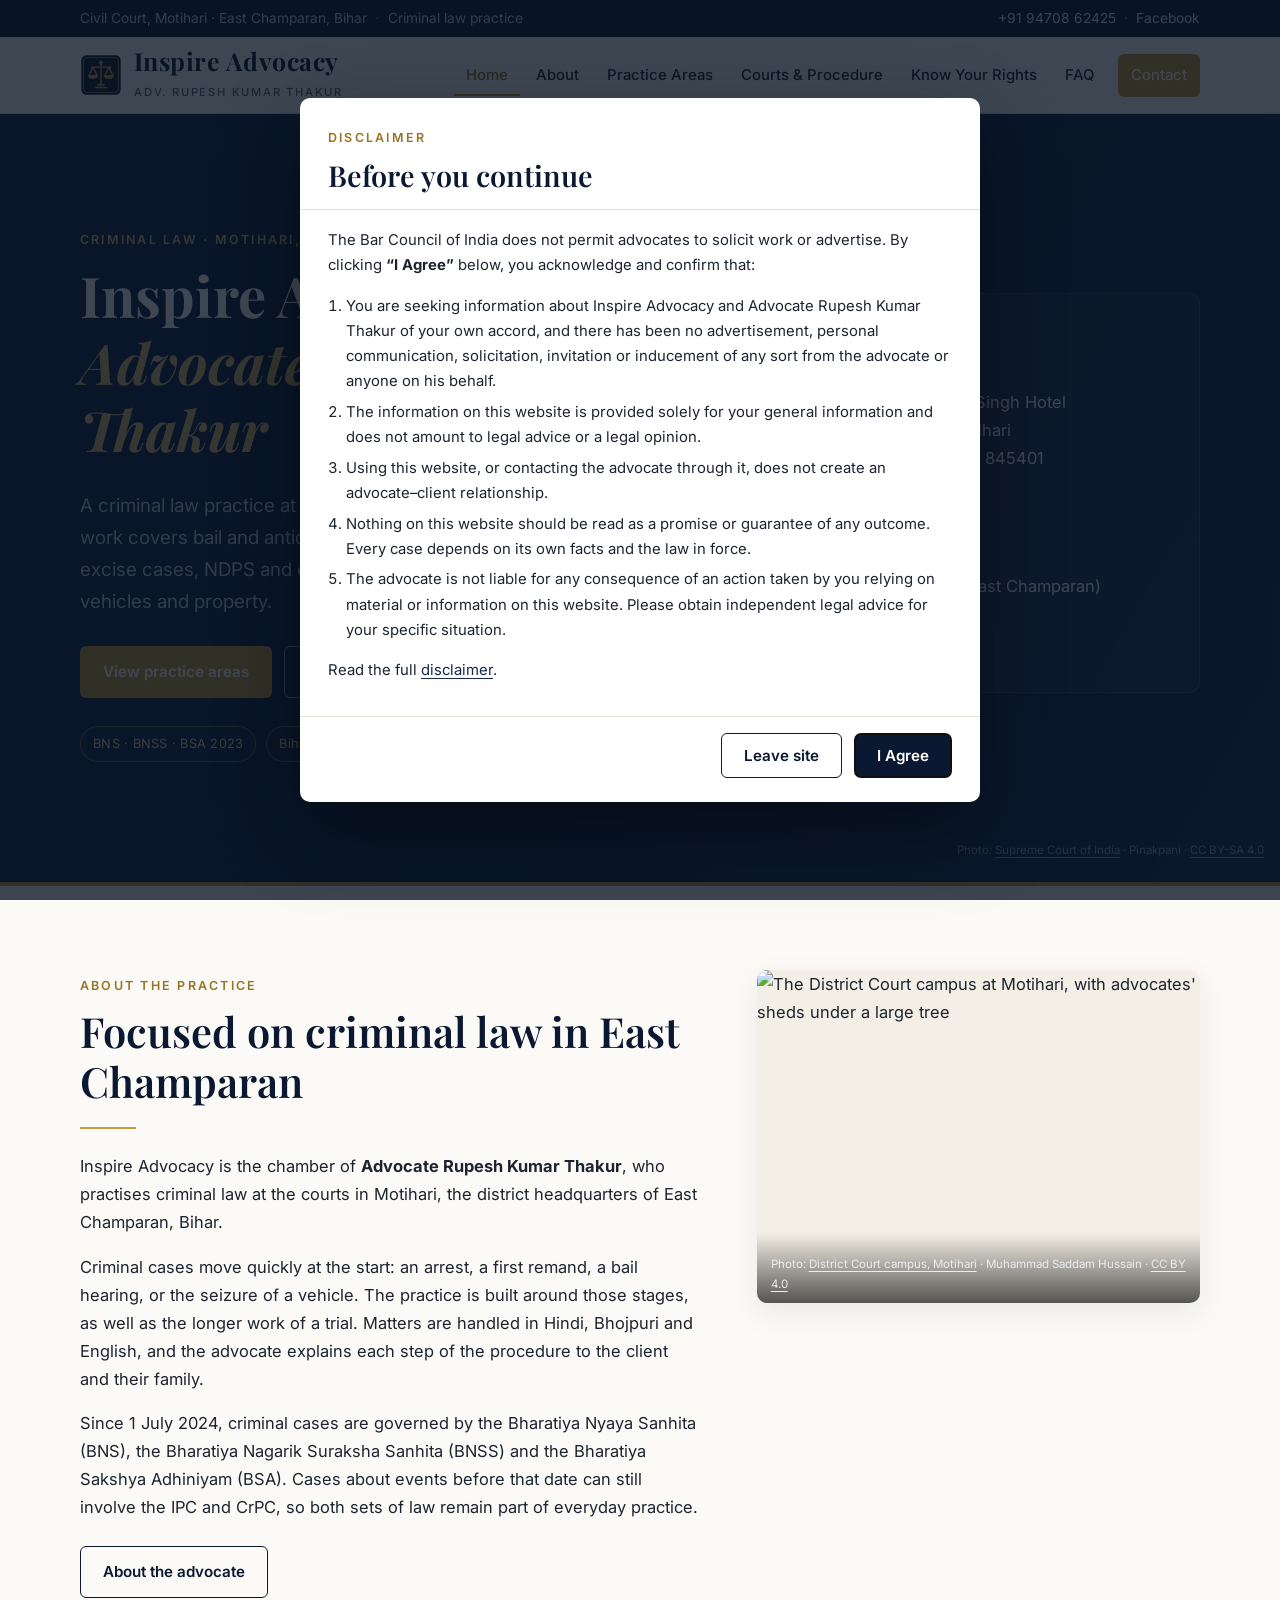
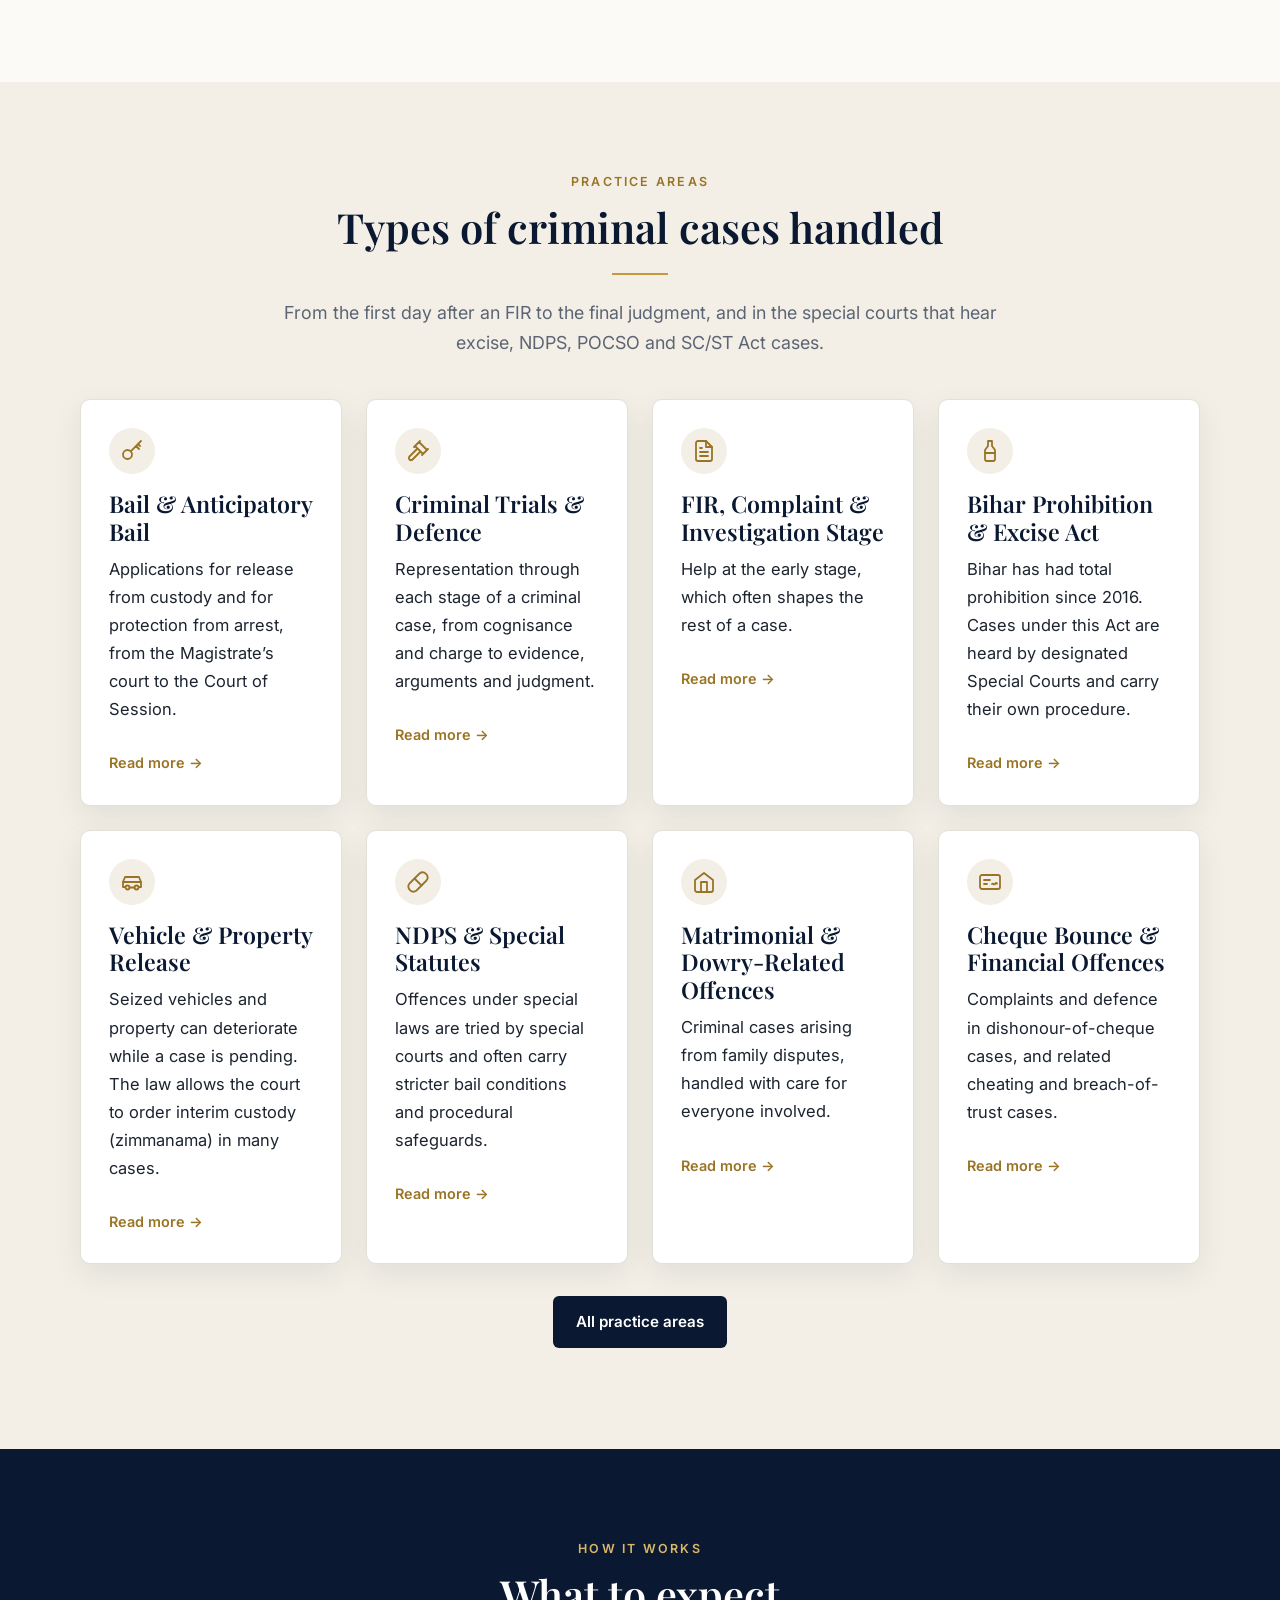
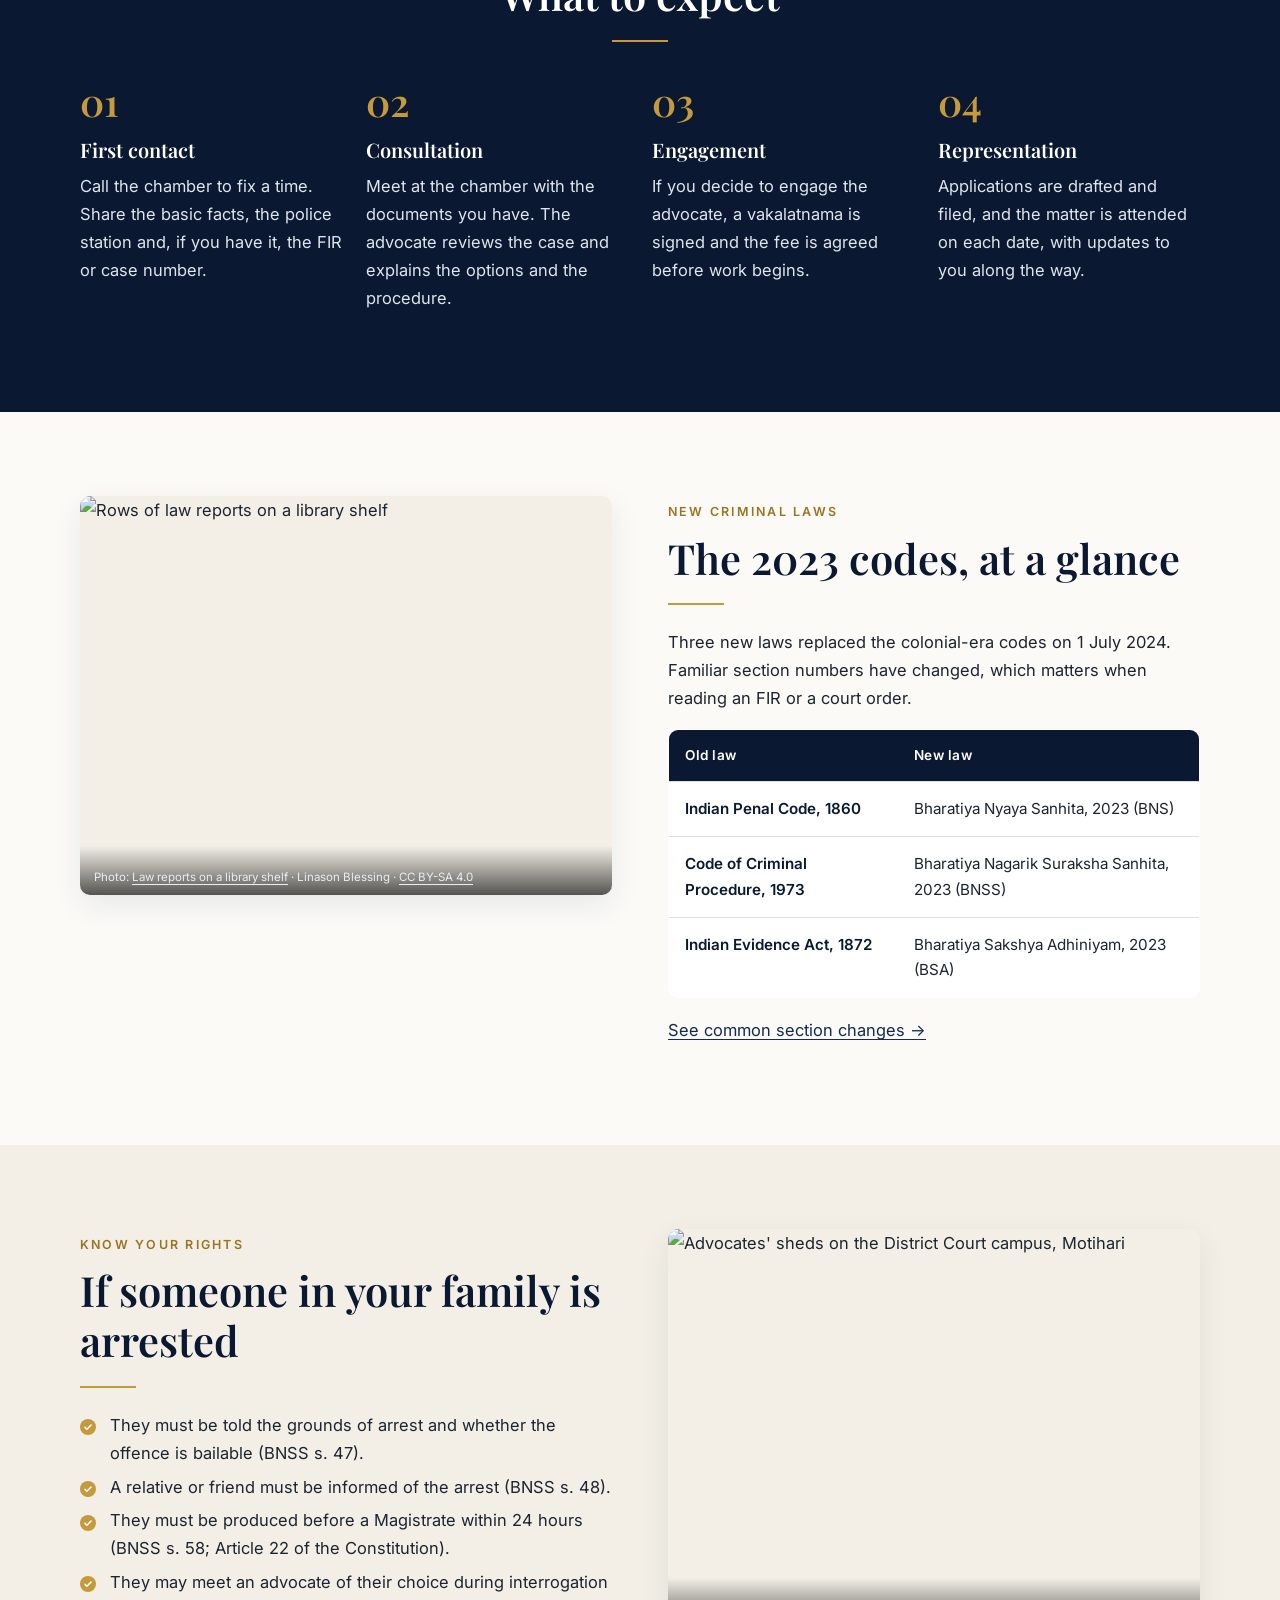
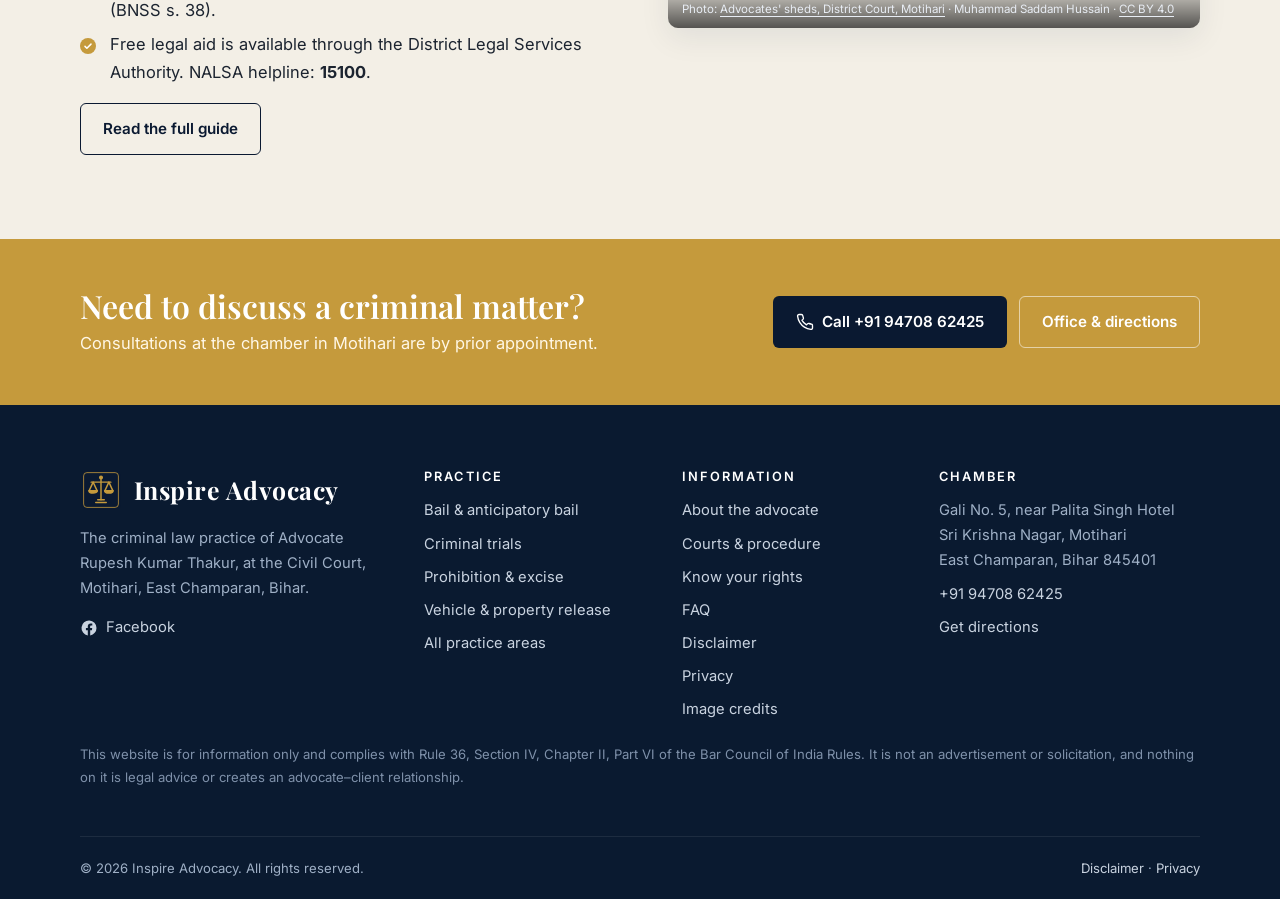
==== index.html @ 25b930b0 "Add Inspire Advocacy website Static site for the criminal law practice of Advocate Rupesh Kumar Thak" ====
<!doctype html>
<html lang="en-IN">
<head>
<meta charset="utf-8">
<meta name="viewport" content="width=device-width, initial-scale=1">
<title>Inspire Advocacy | Adv. Rupesh Kumar Thakur, Criminal Lawyer, Motihari</title>
<meta name="description" content="Inspire Advocacy is the criminal law practice of Advocate Rupesh Kumar Thakur at the Civil Court, Motihari, East Champaran, Bihar: bail, trials, excise, NDPS and vehicle release.">
<link rel="canonical" href="https://www.inspireadvocacy.com/">
<meta name="theme-color" content="#0a1931">
<meta property="og:type" content="website">
<meta property="og:site_name" content="Inspire Advocacy">
<meta property="og:title" content="Inspire Advocacy | Adv. Rupesh Kumar Thakur, Criminal Lawyer, Motihari">
<meta property="og:description" content="Inspire Advocacy is the criminal law practice of Advocate Rupesh Kumar Thakur at the Civil Court, Motihari, East Champaran, Bihar: bail, trials, excise, NDPS and vehicle release.">
<meta property="og:url" content="https://www.inspireadvocacy.com/">
<meta property="og:image" content="https://www.inspireadvocacy.com/assets/img/og-image.png">
<meta property="og:locale" content="en_IN">
<meta name="twitter:card" content="summary_large_image">
<link rel="icon" href="/favicon.svg" type="image/svg+xml">
<link rel="apple-touch-icon" href="/assets/img/apple-touch-icon.png">
<link rel="preconnect" href="https://fonts.googleapis.com"><link rel="preconnect" href="https://fonts.gstatic.com" crossorigin><link href="https://fonts.googleapis.com/css2?family=Inter:wght@400;500;600;700&amp;family=Noto+Sans+Devanagari:wght@500;600&amp;family=Playfair+Display:ital,wght@0,600;0,700;1,600&amp;display=swap" rel="stylesheet">
<link rel="stylesheet" href="/assets/css/style.css">
<script type="application/ld+json">{"@context": "https://schema.org", "@type": "LegalService", "name": "Inspire Advocacy", "alternateName": "Advocate Rupesh Kumar Thakur", "description": "Criminal law practice of Advocate Rupesh Kumar Thakur at the Civil Court, Motihari, East Champaran, Bihar.", "url": "https://www.inspireadvocacy.com/", "telephone": "+919470862425", "image": "https://www.inspireadvocacy.com/assets/img/og-image.png", "logo": "https://www.inspireadvocacy.com/assets/img/logo-mark.svg", "address": {"@type": "PostalAddress", "streetAddress": "Gali Number 5, near Palita Singh Hotel, Sri Krishna Nagar", "addressLocality": "Motihari", "addressRegion": "Bihar", "postalCode": "845401", "addressCountry": "IN"}, "areaServed": {"@type": "AdministrativeArea", "name": "East Champaran, Bihar"}, "founder": {"@type": "Person", "name": "Rupesh Kumar Thakur", "jobTitle": "Advocate"}, "sameAs": ["https://www.facebook.com/rupesh.thakur2"], "knowsAbout": ["Criminal law", "Bail", "Anticipatory bail", "Criminal trials", "Bihar Prohibition and Excise Act", "NDPS Act", "Vehicle release"]}</script>
</head>
<body style="--hero-img:url(&quot;https://commons.wikimedia.org/wiki/Special:FilePath/Supreme_Court_of_India_front_view_05.jpg?width=1920&quot;)">
<a class="skip" href="#main">Skip to content</a>
<div class="topbar"><div class="container">
  <div><span>Civil Court, Motihari · East Champaran, Bihar</span><span class="hide-sm">Criminal law practice</span></div>
  <div><span><a href="tel:+919470862425">+91 94708 62425</a></span><span class="hide-sm"><a href="https://www.facebook.com/rupesh.thakur2" rel="noopener" target="_blank">Facebook</a></span></div>
</div></div>
<header class="site-header"><div class="container">
  <a class="brand" href="/" aria-label="Inspire Advocacy home">
    <img class="brand-mark" src="/assets/img/logo-mark.svg" alt="" width="42" height="42">
    <span><span class="brand-name">Inspire Advocacy</span><span class="brand-sub">Adv. Rupesh Kumar Thakur</span></span>
  </a>
  <button class="nav-toggle" aria-controls="site-nav" aria-expanded="false" aria-label="Open menu"><span></span></button>
  <nav class="nav" id="site-nav" aria-label="Main"><a href="/" aria-current="page">Home</a><a href="/about.html">About</a><a href="/practice-areas.html">Practice Areas</a><a href="/courts.html">Courts &amp; Procedure</a><a href="/know-your-rights.html">Know Your Rights</a><a href="/faq.html">FAQ</a><a class="btn btn-gold" href="/contact">Contact</a></nav>
</div></header>
<main id="main">
<section class="hero"><div class="container hero-grid">
  <div>
    <span class="eyebrow" style="color:#d9b86c">Criminal Law · Motihari, Bihar</span>
    <h1>Inspire Advocacy<br><em>Advocate Rupesh Kumar Thakur</em></h1>
    <p class="lead">A criminal law practice at the Civil Court, Motihari, East Champaran. The work covers bail and anticipatory bail, criminal trials, prohibition and excise cases, NDPS and other special statutes, and the release of seized vehicles and property.</p>
    <div class="btn-row" style="margin-top:28px">
      <a class="btn btn-gold" href="/practice-areas">View practice areas</a>
      <a class="btn btn-light" href="/contact">Chamber &amp; contact</a>
    </div>
    <div class="badge-row"><span class="badge">BNS · BNSS · BSA 2023</span><span class="badge">Bihar Prohibition &amp; Excise Act</span><span class="badge">Hindi · Bhojpuri · English</span></div>
  </div>
  <aside class="hero-card" aria-label="Chamber details">
    <h3>Chamber</h3>
    <dl>
      <div><dt>Address</dt><dd>Gali No. 5, near Palita Singh Hotel<br>Sri Krishna Nagar, Motihari<br>East Champaran, Bihar 845401</dd></div>
      <div><dt>Phone</dt><dd><a href="tel:+919470862425">+91 94708 62425</a></dd></div>
      <div><dt>Court</dt><dd>Civil Court, Motihari (East Champaran)</dd></div>
      <div><dt>Consultations</dt><dd>By prior appointment</dd></div>
    </dl>
  </aside>
</div>
<p class="photo-credit">Photo: <a href="https://commons.wikimedia.org/wiki/File:Supreme_Court_of_India_front_view_05.jpg" rel="noopener" target="_blank">Supreme Court of India</a> · Pinakpani · <a href="https://creativecommons.org/licenses/by-sa/4.0/" rel="noopener license" target="_blank">CC BY-SA 4.0</a></p>
</section>

<section class="section"><div class="container split wide-left">
  <div>
    <span class="eyebrow">About the practice</span>
    <h2>Focused on criminal law in East Champaran</h2>
    <hr class="rule">
    <p>Inspire Advocacy is the chamber of <b>Advocate Rupesh Kumar Thakur</b>, who practises criminal law at the courts in Motihari, the district headquarters of East Champaran, Bihar.</p>
    <p>Criminal cases move quickly at the start: an arrest, a first remand, a bail hearing, or the seizure of a vehicle. The practice is built around those stages, as well as the longer work of a trial. Matters are handled in Hindi, Bhojpuri and English, and the advocate explains each step of the procedure to the client and their family.</p>
    <p>Since 1 July 2024, criminal cases are governed by the Bharatiya Nyaya Sanhita (BNS), the Bharatiya Nagarik Suraksha Sanhita (BNSS) and the Bharatiya Sakshya Adhiniyam (BSA). Cases about events before that date can still involve the IPC and CrPC, so both sets of law remain part of everyday practice.</p>
    <a class="btn btn-outline" href="/about" style="margin-top:8px">About the advocate</a>
  </div>
  <figure class="photo"><img src="https://commons.wikimedia.org/wiki/Special:FilePath/District_Court_Motihari,_East_Champaran,_Bihar_(1).jpg?width=1280" alt="The District Court campus at Motihari, with advocates' sheds under a large tree" loading="lazy" decoding="async" referrerpolicy="no-referrer"><figcaption>Photo: <a href="https://commons.wikimedia.org/wiki/File:District_Court_Motihari,_East_Champaran,_Bihar_(1).jpg" rel="noopener" target="_blank">District Court campus, Motihari</a> · Muhammad Saddam Hussain · <a href="https://creativecommons.org/licenses/by/4.0/" rel="noopener license" target="_blank">CC BY 4.0</a></figcaption></figure>
</div></section>

<section class="section alt"><div class="container">
  <div class="center"><span class="eyebrow">Practice areas</span><h2>Types of criminal cases handled</h2><hr class="rule"><p class="lead">From the first day after an FIR to the final judgment, and in the special courts that hear excise, NDPS, POCSO and SC/ST Act cases.</p></div>
  <div class="grid grid-4" style="margin-top:40px"><a class="card" href="/practice-areas#bail"><div class="icon"><svg viewBox="0 0 24 24" fill="none" stroke="currentColor" stroke-width="1.8" stroke-linecap="round" stroke-linejoin="round"><circle cx="7.5" cy="15.5" r="4.5"/><path d="M10.7 12.3L21 2M16 7l3 3M18 5l2 2"/></svg></div><h3>Bail &amp; Anticipatory Bail</h3><p>Applications for release from custody and for protection from arrest, from the Magistrate&rsquo;s court to the Court of Session.</p><span class="more">Read more &rarr;</span></a><a class="card" href="/practice-areas#trial"><div class="icon"><svg viewBox="0 0 24 24" fill="none" stroke="currentColor" stroke-width="1.8" stroke-linecap="round" stroke-linejoin="round"><path d="M14 13l-7.5 7.5a2.1 2.1 0 0 1-3-3L11 10"/><path d="M16 16l6-6M8 8l6-6M9 7l8 8M21 11l-8-8"/></svg></div><h3>Criminal Trials &amp; Defence</h3><p>Representation through each stage of a criminal case, from cognisance and charge to evidence, arguments and judgment.</p><span class="more">Read more &rarr;</span></a><a class="card" href="/practice-areas#fir"><div class="icon"><svg viewBox="0 0 24 24" fill="none" stroke="currentColor" stroke-width="1.8" stroke-linecap="round" stroke-linejoin="round"><path d="M14 2H6a2 2 0 0 0-2 2v16a2 2 0 0 0 2 2h12a2 2 0 0 0 2-2V8z"/><path d="M14 2v6h6M8 13h8M8 17h8M8 9h2"/></svg></div><h3>FIR, Complaint &amp; Investigation Stage</h3><p>Help at the early stage, which often shapes the rest of a case.</p><span class="more">Read more &rarr;</span></a><a class="card" href="/practice-areas#excise"><div class="icon"><svg viewBox="0 0 24 24" fill="none" stroke="currentColor" stroke-width="1.8" stroke-linecap="round" stroke-linejoin="round"><path d="M10 2h4M10 2v5l-3 4v9a2 2 0 0 0 2 2h6a2 2 0 0 0 2-2v-9l-3-4V2"/><path d="M7 14h10"/></svg></div><h3>Bihar Prohibition &amp; Excise Act</h3><p>Bihar has had total prohibition since 2016. Cases under this Act are heard by designated Special Courts and carry their own procedure.</p><span class="more">Read more &rarr;</span></a><a class="card" href="/practice-areas#release"><div class="icon"><svg viewBox="0 0 24 24" fill="none" stroke="currentColor" stroke-width="1.8" stroke-linecap="round" stroke-linejoin="round"><path d="M5 17H3v-5l2-5h14l2 5v5h-2"/><circle cx="7.5" cy="17.5" r="2"/><circle cx="16.5" cy="17.5" r="2"/><path d="M9.5 17.5h5M3 12h18"/></svg></div><h3>Vehicle &amp; Property Release</h3><p>Seized vehicles and property can deteriorate while a case is pending. The law allows the court to order interim custody (zimmanama) in many cases.</p><span class="more">Read more &rarr;</span></a><a class="card" href="/practice-areas#ndps"><div class="icon"><svg viewBox="0 0 24 24" fill="none" stroke="currentColor" stroke-width="1.8" stroke-linecap="round" stroke-linejoin="round"><path d="M10.5 20.5a5 5 0 0 1-7-7l10-10a5 5 0 0 1 7 7z"/><path d="M8.5 8.5l7 7"/></svg></div><h3>NDPS &amp; Special Statutes</h3><p>Offences under special laws are tried by special courts and often carry stricter bail conditions and procedural safeguards.</p><span class="more">Read more &rarr;</span></a><a class="card" href="/practice-areas#family"><div class="icon"><svg viewBox="0 0 24 24" fill="none" stroke="currentColor" stroke-width="1.8" stroke-linecap="round" stroke-linejoin="round"><path d="M3 10l9-7 9 7v10a2 2 0 0 1-2 2H5a2 2 0 0 1-2-2z"/><path d="M9 22V12h6v10"/></svg></div><h3>Matrimonial &amp; Dowry-Related Offences</h3><p>Criminal cases arising from family disputes, handled with care for everyone involved.</p><span class="more">Read more &rarr;</span></a><a class="card" href="/practice-areas#cheque"><div class="icon"><svg viewBox="0 0 24 24" fill="none" stroke="currentColor" stroke-width="1.8" stroke-linecap="round" stroke-linejoin="round"><rect x="2" y="5" width="20" height="14" rx="2"/><path d="M6 10h6M6 14h3M14 14c1-1.5 2 1.5 3 0s1.5-1 2-.5"/></svg></div><h3>Cheque Bounce &amp; Financial Offences</h3><p>Complaints and defence in dishonour-of-cheque cases, and related cheating and breach-of-trust cases.</p><span class="more">Read more &rarr;</span></a></div>
  <p class="center" style="margin-top:32px"><a class="btn btn-navy" href="/practice-areas">All practice areas</a></p>
</div></section>

<section class="section dark"><div class="container">
  <div class="center"><span class="eyebrow">How it works</span><h2>What to expect</h2><hr class="rule"></div>
  <div class="steps" style="margin-top:40px">
    <div class="step"><h3>First contact</h3><p>Call the chamber to fix a time. Share the basic facts, the police station and, if you have it, the FIR or case number.</p></div>
    <div class="step"><h3>Consultation</h3><p>Meet at the chamber with the documents you have. The advocate reviews the case and explains the options and the procedure.</p></div>
    <div class="step"><h3>Engagement</h3><p>If you decide to engage the advocate, a vakalatnama is signed and the fee is agreed before work begins.</p></div>
    <div class="step"><h3>Representation</h3><p>Applications are drafted and filed, and the matter is attended on each date, with updates to you along the way.</p></div>
  </div>
</div></section>

<section class="section"><div class="container split">
  <figure class="photo"><img src="https://commons.wikimedia.org/wiki/Special:FilePath/Books_on_shelf_at_the_Ghalib_Chamber_Law_Library.jpg?width=1280" alt="Rows of law reports on a library shelf" loading="lazy" decoding="async" referrerpolicy="no-referrer"><figcaption>Photo: <a href="https://commons.wikimedia.org/wiki/File:Books_on_shelf_at_the_Ghalib_Chamber_Law_Library.jpg" rel="noopener" target="_blank">Law reports on a library shelf</a> · Linason Blessing · <a href="https://creativecommons.org/licenses/by-sa/4.0/" rel="noopener license" target="_blank">CC BY-SA 4.0</a></figcaption></figure>
  <div>
    <span class="eyebrow">New criminal laws</span>
    <h2>The 2023 codes, at a glance</h2>
    <hr class="rule">
    <p>Three new laws replaced the colonial-era codes on 1 July 2024. Familiar section numbers have changed, which matters when reading an FIR or a court order.</p>
    <div class="table-wrap"><table class="code-table">
      <thead><tr><th>Old law</th><th>New law</th></tr></thead>
      <tbody>
        <tr><td>Indian Penal Code, 1860</td><td>Bharatiya Nyaya Sanhita, 2023 (BNS)</td></tr>
        <tr><td>Code of Criminal Procedure, 1973</td><td>Bharatiya Nagarik Suraksha Sanhita, 2023 (BNSS)</td></tr>
        <tr><td>Indian Evidence Act, 1872</td><td>Bharatiya Sakshya Adhiniyam, 2023 (BSA)</td></tr>
      </tbody>
    </table></div>
    <p style="margin-top:18px"><a href="/courts#codes">See common section changes &rarr;</a></p>
  </div>
</div></section>

<section class="section alt"><div class="container split">
  <div>
    <span class="eyebrow">Know your rights</span>
    <h2>If someone in your family is arrested</h2>
    <hr class="rule">
    <ul class="checklist">
      <li>They must be told the grounds of arrest and whether the offence is bailable (BNSS s. 47).</li>
      <li>A relative or friend must be informed of the arrest (BNSS s. 48).</li>
      <li>They must be produced before a Magistrate within 24 hours (BNSS s. 58; Article 22 of the Constitution).</li>
      <li>They may meet an advocate of their choice during interrogation (BNSS s. 38).</li>
      <li>Free legal aid is available through the District Legal Services Authority. NALSA helpline: <b>15100</b>.</li>
    </ul>
    <a class="btn btn-outline" href="/know-your-rights">Read the full guide</a>
  </div>
  <figure class="photo"><img src="https://commons.wikimedia.org/wiki/Special:FilePath/District_Court_Motihari,_East_Champaran,_Bihar_(4).jpg?width=1280" alt="Advocates' sheds on the District Court campus, Motihari" loading="lazy" decoding="async" referrerpolicy="no-referrer"><figcaption>Photo: <a href="https://commons.wikimedia.org/wiki/File:District_Court_Motihari,_East_Champaran,_Bihar_(4).jpg" rel="noopener" target="_blank">Advocates' sheds, District Court, Motihari</a> · Muhammad Saddam Hussain · <a href="https://creativecommons.org/licenses/by/4.0/" rel="noopener license" target="_blank">CC BY 4.0</a></figcaption></figure>
</div></section>

<section class="cta-band"><div class="container">
  <div><h2>Need to discuss a criminal matter?</h2><p>Consultations at the chamber in Motihari are by prior appointment.</p></div>
  <div class="btn-row"><a class="btn btn-navy" href="tel:+919470862425"><svg viewBox="0 0 24 24" fill="none" stroke="currentColor" stroke-width="1.8" stroke-linecap="round" stroke-linejoin="round"><path d="M22 16.9v3a2 2 0 0 1-2.2 2 19.8 19.8 0 0 1-8.6-3.1 19.5 19.5 0 0 1-6-6A19.8 19.8 0 0 1 2.1 4.2 2 2 0 0 1 4.1 2h3a2 2 0 0 1 2 1.7c.1.9.4 1.8.7 2.7a2 2 0 0 1-.5 2.1L8 9.8a16 16 0 0 0 6 6l1.3-1.3a2 2 0 0 1 2.1-.5c.9.3 1.8.6 2.7.7a2 2 0 0 1 1.9 2.2z"/></svg> Call +91 94708 62425</a><a class="btn btn-light" href="/contact">Office &amp; directions</a></div>
</div></section>
</main>
<footer class="site-footer"><div class="container">
  <div class="footer-grid">
    <div class="footer-brand">
      <a class="brand" href="/"><img class="brand-mark" src="/assets/img/logo-mark.svg" alt="" width="42" height="42"><span class="brand-name">Inspire Advocacy</span></a>
      <p style="margin-top:1em">The criminal law practice of Advocate Rupesh Kumar Thakur, at the Civil Court, Motihari, East Champaran, Bihar.</p>
      <p class="social"><a href="https://www.facebook.com/rupesh.thakur2" rel="noopener" target="_blank"><svg viewBox="0 0 24 24" fill="currentColor"><path d="M22 12a10 10 0 1 0-11.6 9.9v-7H7.9V12h2.5V9.8c0-2.5 1.5-3.9 3.8-3.9 1.1 0 2.2.2 2.2.2v2.5h-1.3c-1.2 0-1.6.8-1.6 1.6V12h2.8l-.4 2.9h-2.3v7A10 10 0 0 0 22 12z"/></svg> Facebook</a></p>
    </div>
    <div><h4>Practice</h4><ul>
      <li><a href="/practice-areas#bail">Bail &amp; anticipatory bail</a></li>
      <li><a href="/practice-areas#trial">Criminal trials</a></li>
      <li><a href="/practice-areas#excise">Prohibition &amp; excise</a></li>
      <li><a href="/practice-areas#release">Vehicle &amp; property release</a></li>
      <li><a href="/practice-areas">All practice areas</a></li>
    </ul></div>
    <div><h4>Information</h4><ul>
      <li><a href="/about">About the advocate</a></li>
      <li><a href="/courts">Courts &amp; procedure</a></li>
      <li><a href="/know-your-rights">Know your rights</a></li>
      <li><a href="/faq">FAQ</a></li>
      <li><a href="/disclaimer">Disclaimer</a></li>
      <li><a href="/privacy">Privacy</a></li>
      <li><a href="/credits">Image credits</a></li>
    </ul></div>
    <div><h4>Chamber</h4><ul>
      <li>Gali No. 5, near Palita Singh Hotel<br>Sri Krishna Nagar, Motihari<br>East Champaran, Bihar 845401</li>
      <li><a href="tel:+919470862425">+91 94708 62425</a></li>
      <li><a href="https://www.google.com/maps/search/?api=1&query=Advocate+Rupesh+Kumar+Thakur+Sri+Krishna+Nagar+Motihari" rel="noopener" target="_blank">Get directions</a></li>
    </ul></div>
  </div>
  <p class="footer-disclaimer">This website is for information only and complies with Rule 36, Section IV, Chapter II, Part VI of the Bar Council of India Rules. It is not an advertisement or solicitation, and nothing on it is legal advice or creates an advocate&ndash;client relationship.</p>
  <div class="footer-bottom"><p>&copy; <span id="year">2026</span> Inspire Advocacy. All rights reserved.</p><p><a href="/disclaimer">Disclaimer</a> · <a href="/privacy">Privacy</a></p></div>
</div></footer>
<div class="fab"><a href="tel:+919470862425" aria-label="Call +91 94708 62425"><svg viewBox="0 0 24 24" fill="none" stroke="currentColor" stroke-width="1.8" stroke-linecap="round" stroke-linejoin="round"><path d="M22 16.9v3a2 2 0 0 1-2.2 2 19.8 19.8 0 0 1-8.6-3.1 19.5 19.5 0 0 1-6-6A19.8 19.8 0 0 1 2.1 4.2 2 2 0 0 1 4.1 2h3a2 2 0 0 1 2 1.7c.1.9.4 1.8.7 2.7a2 2 0 0 1-.5 2.1L8 9.8a16 16 0 0 0 6 6l1.3-1.3a2 2 0 0 1 2.1-.5c.9.3 1.8.6 2.7.7a2 2 0 0 1 1.9 2.2z"/></svg></a></div>
<div class="gate" id="gate" role="dialog" aria-modal="true" aria-labelledby="gate-title">
  <div class="gate-box">
    <div class="gate-head"><span class="eyebrow">Disclaimer</span><h2 id="gate-title">Before you continue</h2></div>
    <div class="gate-body">
      <p>The Bar Council of India does not permit advocates to solicit work or advertise. By clicking <b>&ldquo;I Agree&rdquo;</b> below, you acknowledge and confirm that:</p>
      <ol>
        <li>You are seeking information about Inspire Advocacy and Advocate Rupesh Kumar Thakur of your own accord, and there has been no advertisement, personal communication, solicitation, invitation or inducement of any sort from the advocate or anyone on his behalf.</li>
        <li>The information on this website is provided solely for your general information and does not amount to legal advice or a legal opinion.</li>
        <li>Using this website, or contacting the advocate through it, does not create an advocate&ndash;client relationship.</li>
        <li>Nothing on this website should be read as a promise or guarantee of any outcome. Every case depends on its own facts and the law in force.</li>
        <li>The advocate is not liable for any consequence of an action taken by you relying on material or information on this website. Please obtain independent legal advice for your specific situation.</li>
      </ol>
      <p>Read the full <a href="/disclaimer">disclaimer</a>.</p>
    </div>
    <div class="gate-foot">
      <button class="btn btn-outline" id="gate-leave" type="button">Leave site</button>
      <button class="btn btn-navy" id="gate-agree" type="button">I Agree</button>
    </div>
  </div>
</div>
<script src="/assets/js/main.js" defer></script>
</body>
</html>
---- assets/css/style.css ----
/* Inspire Advocacy — site styles */
:root {
  --navy: #0a1931;
  --navy-2: #142a4f;
  --ink: #1c2430;
  --muted: #5b6573;
  --line: #e3e0d8;
  --paper: #fbfaf7;
  --cream: #f3efe6;
  --gold: #c59a3c;
  --gold-2: #9a7425;
  --white: #ffffff;
  --radius: 10px;
  --shadow: 0 10px 30px rgba(15, 35, 64, .08);
  --serif: "Playfair Display", Georgia, "Times New Roman", serif;
  --maroon: #7a1f2b;
  --sans: "Inter", system-ui, -apple-system, "Segoe UI", Roboto, sans-serif;
  --max: 1160px;
}

*, *::before, *::after { box-sizing: border-box; }
html { scroll-behavior: smooth; -webkit-text-size-adjust: 100%; }
body {
  margin: 0;
  font-family: var(--sans);
  font-size: 16.5px;
  line-height: 1.7;
  color: var(--ink);
  background: var(--paper);
}
img { max-width: 100%; display: block; }
a { color: var(--navy-2); text-underline-offset: 3px; }
a:hover { color: var(--gold-2); }
h1, h2, h3, h4 { font-family: var(--serif); color: var(--navy); line-height: 1.2; margin: 0 0 .5em; font-weight: 600; }
h1 { font-size: clamp(2.1rem, 4.8vw, 3.5rem); font-weight: 700; }
h2 { font-size: clamp(1.8rem, 3.4vw, 2.6rem); }
h3 { font-size: 1.45rem; }
p { margin: 0 0 1em; }
ul { padding-left: 1.2em; }
li { margin-bottom: .35em; }

.container { width: 100%; max-width: var(--max); margin: 0 auto; padding: 0 20px; }
.section { padding: 84px 0; }
.section.alt { background: var(--cream); }
.section.dark { background: var(--navy); color: #dfe5ee; }
.section.dark h2, .section.dark h3 { color: var(--white); }
.eyebrow {
  display: inline-block; font-size: .78rem; letter-spacing: .18em; text-transform: uppercase;
  color: var(--gold-2); font-weight: 600; margin-bottom: .8em;
}
.section.dark .eyebrow { color: #d9b86c; }
.lead { font-size: 1.12rem; color: var(--muted); max-width: 760px; }
.section.dark .lead { color: #c3cddb; }
.center { text-align: center; }
.center .lead { margin-left: auto; margin-right: auto; }
.rule { width: 56px; height: 2px; background: var(--gold); border: 0; margin: 0 0 1.4em; }
.center .rule { margin-left: auto; margin-right: auto; }

/* Placeholder marker: anything the owner still has to fill in */
.ph {
  background: #fff4cc; color: #6b4e00; border: 1px dashed #d2a400;
  padding: 0 .35em; border-radius: 4px; font-style: normal; white-space: normal;
}

/* Skip link */
.skip { position: absolute; left: -999px; top: 8px; background: var(--white); padding: 8px 14px; z-index: 200; }
.skip:focus { left: 8px; }

/* Top bar */
.topbar { background: var(--navy); color: #c9d3e0; font-size: .86rem; }
.topbar .container { display: flex; justify-content: space-between; gap: 16px; padding-top: 7px; padding-bottom: 7px; flex-wrap: wrap; }
.topbar a { color: #e8edf4; text-decoration: none; }
.topbar a:hover { color: #d9b86c; }
.topbar span + span::before { content: "·"; margin: 0 .6em; color: #6f819c; }

/* Header */
.site-header { background: var(--white); border-bottom: 1px solid var(--line); position: sticky; top: 0; z-index: 50; }
.site-header .container { display: flex; align-items: center; justify-content: space-between; height: 76px; }
.brand { display: flex; align-items: center; gap: 12px; text-decoration: none; color: var(--navy); }
.brand-mark { width: 42px; height: 42px; flex: none; }
.brand-name { font-family: var(--serif); font-size: 1.55rem; font-weight: 700; letter-spacing: .02em; line-height: 1; }
.brand-sub { display: block; font-family: var(--sans); font-size: .7rem; letter-spacing: .16em; text-transform: uppercase; color: var(--muted); margin-top: 4px; font-weight: 500; }
.nav { display: flex; gap: 4px; align-items: center; }
.nav a { text-decoration: none; color: var(--ink); font-size: .93rem; font-weight: 500; padding: 8px 12px; border-radius: 6px; }
.nav a:hover, .nav a[aria-current="page"] { color: var(--gold-2); }
.nav a[aria-current="page"] { box-shadow: inset 0 -2px 0 var(--gold); border-radius: 0; }
.nav .btn { margin-left: 8px; }
.nav-toggle { display: none; background: none; border: 1px solid var(--line); border-radius: 8px; width: 44px; height: 44px; cursor: pointer; }
.nav-toggle span, .nav-toggle span::before, .nav-toggle span::after { display: block; width: 20px; height: 2px; background: var(--navy); margin: 0 auto; position: relative; content: ""; }
.nav-toggle span::before { position: absolute; top: -6px; }
.nav-toggle span::after { position: absolute; top: 6px; }

/* Buttons */
.btn {
  display: inline-flex; align-items: center; justify-content: center; gap: 8px;
  padding: 12px 22px; border-radius: 6px; font-weight: 600; font-size: .95rem;
  text-decoration: none; border: 1px solid transparent; cursor: pointer; font-family: var(--sans);
  transition: background .15s, color .15s, border-color .15s;
}
.btn-gold { background: var(--gold); color: var(--white) !important; }
.btn-gold:hover { background: var(--gold-2); }
.btn-navy { background: var(--navy); color: var(--white) !important; }
.btn-navy:hover { background: var(--navy-2); }
.btn-outline { border-color: currentColor; color: var(--navy); background: transparent; }
.btn-outline:hover { background: var(--navy); color: var(--white); border-color: var(--navy); }
.btn-light { border-color: rgba(255,255,255,.55); color: var(--white) !important; }
.btn-light:hover { background: var(--white); color: var(--navy) !important; }
.btn-row { display: flex; gap: 12px; flex-wrap: wrap; }
.btn svg { width: 18px; height: 18px; }

/* Hero */
.hero {
  background:
    linear-gradient(120deg, rgba(15,35,64,.97) 0%, rgba(15,35,64,.92) 55%, rgba(23,50,90,.86) 100%),
    var(--hero-img, none) center/cover no-repeat, var(--navy);
  color: #dfe5ee; padding: 110px 0 120px; position: relative; overflow: hidden; border-bottom: 4px solid var(--gold);
}
.hero h1 { color: var(--white); max-width: 820px; }
.hero h1 em { font-style: italic; color: #d9b86c; }
.hero .lead { color: #c3cddb; font-size: 1.18rem; }
.hero-grid { display: grid; grid-template-columns: 1.35fr .9fr; gap: 56px; align-items: center; }
.hero-card {
  background: rgba(255,255,255,.06); border: 1px solid rgba(255,255,255,.14);
  border-radius: var(--radius); padding: 28px; backdrop-filter: blur(2px);
}
.hero-card h3 { color: var(--white); font-size: 1.3rem; margin-bottom: .9em; }
.hero-card dl { margin: 0; display: grid; gap: 14px; }
.hero-card dt { font-size: .74rem; text-transform: uppercase; letter-spacing: .14em; color: #93a3ba; }
.hero-card dd { margin: 2px 0 0; color: var(--white); }
.hero-card dd a { color: var(--white); }

.page-hero { background: linear-gradient(100deg, rgba(10,25,49,.96), rgba(10,25,49,.82)), var(--hero-img, none) center/cover no-repeat, var(--navy); color: #c3cddb; padding: 72px 0 64px; border-bottom: 4px solid var(--gold); }
.page-hero h1 { color: var(--white); font-size: clamp(2rem, 4.4vw, 3rem); }
.page-hero .lead { color: #c3cddb; }
.crumbs { font-size: .84rem; margin-bottom: 1em; color: #93a3ba; }
.crumbs a { color: #c3cddb; }

/* Grids & cards */
.grid { display: grid; gap: 24px; }
.grid-2 { grid-template-columns: repeat(2, 1fr); }
.grid-3 { grid-template-columns: repeat(3, 1fr); }
.grid-4 { grid-template-columns: repeat(4, 1fr); }
.card {
  background: var(--white); border: 1px solid var(--line); border-radius: var(--radius);
  padding: 28px; box-shadow: var(--shadow);
}
.card h3 { margin-bottom: .4em; }
.card p:last-child { margin-bottom: 0; }
.card .icon { width: 46px; height: 46px; border-radius: 50%; background: var(--cream); display: grid; place-items: center; margin-bottom: 16px; color: var(--gold-2); }
.card .icon svg { width: 24px; height: 24px; }
a.card { text-decoration: none; color: inherit; transition: transform .15s, border-color .15s; display: block; }
a.card:hover { transform: translateY(-3px); border-color: var(--gold); }
.card .more { color: var(--gold-2); font-weight: 600; font-size: .9rem; margin-top: 12px; display: inline-block; }
.section.dark .card { background: rgba(255,255,255,.04); border-color: rgba(255,255,255,.12); box-shadow: none; color: #dfe5ee; }
.section.dark .card h3 { color: var(--white); }

.split { display: grid; grid-template-columns: 1fr 1fr; gap: 56px; align-items: start; }
.split.wide-left { grid-template-columns: 1.4fr 1fr; }

.portrait {
  aspect-ratio: 4 / 5; border-radius: var(--radius); background: linear-gradient(160deg, var(--cream), #e7e0d1);
  border: 1px solid var(--line); display: grid; place-items: center; text-align: center; color: var(--muted);
  font-size: .9rem; padding: 24px; overflow: hidden;
}
.portrait img { width: 100%; height: 100%; object-fit: cover; }
.portrait svg { width: 72px; height: 72px; color: #b9ad94; margin: 0 auto 10px; }

.facts { list-style: none; padding: 0; margin: 0; display: grid; gap: 0; }
.facts li { display: grid; grid-template-columns: 180px 1fr; gap: 16px; padding: 14px 0; border-bottom: 1px solid var(--line); margin: 0; }
.facts li:first-child { border-top: 1px solid var(--line); }
.facts b { font-weight: 600; color: var(--navy); font-size: .92rem; }

.checklist { list-style: none; padding: 0; }
.checklist li { position: relative; padding-left: 30px; }
.checklist li::before {
  content: ""; position: absolute; left: 0; top: .5em; width: 16px; height: 16px; border-radius: 50%;
  background: var(--gold) url("data:image/svg+xml,%3Csvg xmlns='http://www.w3.org/2000/svg' viewBox='0 0 16 16'%3E%3Cpath d='M4 8.5l2.5 2.5L12 5.5' fill='none' stroke='white' stroke-width='2' stroke-linecap='round' stroke-linejoin='round'/%3E%3C/svg%3E") center/12px no-repeat;
}

/* Steps */
.steps { counter-reset: step; display: grid; grid-template-columns: repeat(4, 1fr); gap: 24px; }
.step { position: relative; padding-top: 56px; }
.step::before {
  counter-increment: step; content: counter(step, decimal-leading-zero);
  position: absolute; top: 0; left: 0; font-family: var(--serif); font-size: 2.4rem; color: var(--gold); font-weight: 600; line-height: 1;
}
.step h3 { font-size: 1.25rem; }

/* Practice detail */
.practice { padding: 40px 0; border-top: 1px solid var(--line); display: grid; grid-template-columns: 300px 1fr; gap: 40px; scroll-margin-top: 100px; }
.practice:first-of-type { border-top: 0; }
.practice h2 { font-size: 1.9rem; }
.practice .law { font-size: .85rem; color: var(--muted); }
.practice ul { columns: 2; column-gap: 32px; }
.practice ul li { break-inside: avoid; }
.toc { display: flex; flex-wrap: wrap; gap: 8px; }
.toc a { font-size: .86rem; text-decoration: none; border: 1px solid var(--line); background: var(--white); padding: 6px 12px; border-radius: 999px; color: var(--ink); }
.toc a:hover { border-color: var(--gold); color: var(--gold-2); }

/* FAQ */
.faq details { background: var(--white); border: 1px solid var(--line); border-radius: var(--radius); margin-bottom: 12px; }
.faq summary { cursor: pointer; padding: 18px 56px 18px 22px; font-weight: 600; color: var(--navy); list-style: none; position: relative; }
.faq summary::-webkit-details-marker { display: none; }
.faq summary::after { content: "+"; position: absolute; right: 22px; top: 50%; transform: translateY(-50%); font-size: 1.4rem; color: var(--gold); font-weight: 400; }
.faq details[open] summary::after { content: "–"; }
.faq .answer { padding: 0 22px 20px; color: var(--ink); }
.faq .answer p:last-child { margin-bottom: 0; }
.faq h2 { margin-top: 1.6em; font-size: 1.7rem; }
.faq h2:first-child { margin-top: 0; }

/* Notice */
.notice { border-left: 3px solid var(--gold); background: var(--white); padding: 18px 22px; border-radius: 0 var(--radius) var(--radius) 0; font-size: .95rem; }
.notice.small { font-size: .88rem; color: var(--muted); }
.section.alt .notice { background: var(--white); }

/* Contact */
.contact-list { list-style: none; padding: 0; margin: 0; display: grid; gap: 22px; }
.contact-list li { display: grid; grid-template-columns: 44px 1fr; gap: 14px; margin: 0; }
.contact-list .icon { width: 44px; height: 44px; border-radius: 50%; background: var(--cream); display: grid; place-items: center; color: var(--gold-2); }
.contact-list .icon svg { width: 20px; height: 20px; }
.contact-list b { display: block; color: var(--navy); font-size: .82rem; text-transform: uppercase; letter-spacing: .12em; }
.map { border: 1px solid var(--line); border-radius: var(--radius); overflow: hidden; background: var(--cream); min-height: 380px; }
.map iframe { width: 100%; height: 100%; min-height: 380px; border: 0; display: block; }

.bring { display: grid; grid-template-columns: repeat(2, 1fr); gap: 8px 32px; }

/* Prose (legal pages) */
.prose { max-width: 820px; }
.prose h2 { font-size: 1.6rem; margin-top: 1.6em; }
.prose ol li, .prose ul li { margin-bottom: .6em; }

/* CTA band */
.cta-band { background: var(--gold); color: var(--white); padding: 48px 0; }
.cta-band .container { display: flex; align-items: center; justify-content: space-between; gap: 24px; flex-wrap: wrap; }
.cta-band h2 { color: var(--white); margin: 0; font-size: clamp(1.5rem, 3vw, 2rem); }
.cta-band p { margin: 4px 0 0; color: #fff7e6; }
.cta-band .btn-navy { background: var(--navy); }

/* Footer */
.site-footer { background: #0a1a30; color: #9fb0c6; font-size: .92rem; padding: 64px 0 0; }
.site-footer h4 { color: var(--white); font-family: var(--sans); font-size: .8rem; text-transform: uppercase; letter-spacing: .16em; margin-bottom: 1.1em; }
.site-footer a { color: #c9d3e0; text-decoration: none; }
.site-footer a:hover { color: #d9b86c; }
.site-footer ul { list-style: none; padding: 0; margin: 0; }
.site-footer li { margin-bottom: .55em; }
.footer-grid { display: grid; grid-template-columns: 1.4fr 1fr 1fr 1.2fr; gap: 40px; }
.footer-brand .brand-name { color: var(--white); }
.footer-bottom { border-top: 1px solid rgba(255,255,255,.08); margin-top: 48px; padding: 20px 0; font-size: .82rem; display: flex; justify-content: space-between; gap: 16px; flex-wrap: wrap; }
.footer-bottom p { margin: 0; }
.footer-disclaimer { font-size: .82rem; color: #7f91aa; margin-top: 1em; }

/* Floating call button (mobile) */
.fab { position: fixed; right: 16px; bottom: 16px; z-index: 60; display: none; }
.fab a { width: 56px; height: 56px; border-radius: 50%; background: var(--gold); color: var(--white); display: grid; place-items: center; box-shadow: 0 8px 20px rgba(0,0,0,.25); }
.fab svg { width: 24px; height: 24px; }

/* Disclaimer gate */
.gate { position: fixed; inset: 0; background: rgba(8, 18, 34, .78); z-index: 300; display: none; align-items: center; justify-content: center; padding: 16px; }
.gate.open { display: flex; }
.gate-box { background: var(--white); max-width: 680px; width: 100%; border-radius: var(--radius); max-height: calc(100vh - 32px); display: flex; flex-direction: column; box-shadow: 0 30px 80px rgba(0,0,0,.4); }
.gate-head { padding: 24px 28px 8px; border-bottom: 1px solid var(--line); }
.gate-head h2 { font-size: 1.8rem; margin-bottom: .3em; }
.gate-body { padding: 18px 28px; overflow-y: auto; font-size: .93rem; color: var(--ink); }
.gate-body ol { padding-left: 1.2em; }
.gate-foot { padding: 16px 28px 24px; border-top: 1px solid var(--line); display: flex; gap: 12px; flex-wrap: wrap; justify-content: flex-end; }
body.gated { overflow: hidden; }

/* 404 */
.notfound { min-height: 60vh; display: grid; place-items: center; text-align: center; }

/* Responsive */
@media (max-width: 1020px) {
  .grid-4 { grid-template-columns: repeat(2, 1fr); }
  .steps { grid-template-columns: repeat(2, 1fr); }
  .footer-grid { grid-template-columns: 1fr 1fr; }
  .practice { grid-template-columns: 1fr; gap: 12px; }
}
@media (max-width: 900px) {
  .nav-toggle { display: block; }
  .nav {
    position: absolute; top: 76px; left: 0; right: 0; background: var(--white); border-bottom: 1px solid var(--line);
    flex-direction: column; align-items: stretch; padding: 8px 16px 16px; display: none; box-shadow: var(--shadow);
  }
  .nav.open { display: flex; }
  .nav a { padding: 12px 8px; border-bottom: 1px solid var(--line); border-radius: 0; }
  .nav a[aria-current="page"] { box-shadow: none; }
  .nav .btn { margin: 12px 0 0; border-bottom: 0; border-radius: 6px; }
  .hero-grid, .split, .split.wide-left { grid-template-columns: 1fr; gap: 36px; }
  .grid-3 { grid-template-columns: 1fr 1fr; }
  .fab { display: block; }
}
@media (max-width: 640px) {
  body { font-size: 16px; }
  .container { padding: 0 16px; }
  .section { padding: 60px 0; }
  .hero { padding: 64px 0 72px; }
  .grid-2, .grid-3, .grid-4, .steps, .bring { grid-template-columns: 1fr; }
  .footer-grid { grid-template-columns: 1fr; }
  .facts li { grid-template-columns: 1fr; gap: 2px; }
  .practice ul { columns: 1; }
  .topbar .hide-sm { display: none; }
  .brand-name { font-size: 1.35rem; }
  .gate-head, .gate-body, .gate-foot { padding-left: 20px; padding-right: 20px; }
  .gate-foot .btn { flex: 1; }
}
@media print {
  .topbar, .site-header, .fab, .cta-band, .gate { display: none !important; }
}

/* Photos */
.photo { border-radius: var(--radius); overflow: hidden; position: relative; background: var(--cream); box-shadow: var(--shadow); }
.photo img { width: 100%; height: 100%; object-fit: cover; aspect-ratio: 4 / 3; }
.photo figcaption { position: absolute; left: 0; right: 0; bottom: 0; padding: 22px 14px 8px; font-size: .72rem; color: #e8edf4; background: linear-gradient(transparent, rgba(0,0,0,.65)); }
.photo figcaption a { color: #e8edf4; }
figure { margin: 0; }
.photo-credit { font-size: .72rem; color: #8a96a8; margin-top: 10px; }
.photo-credit a { color: inherit; }
.hero .photo-credit { position: absolute; right: 16px; bottom: 10px; color: rgba(255,255,255,.55); }
.badge-row { display: flex; flex-wrap: wrap; gap: 10px; margin-top: 28px; }
.badge { font-size: .8rem; border: 1px solid rgba(217,184,108,.5); color: #e9d6a5; padding: 6px 12px; border-radius: 999px; letter-spacing: .02em; }
.code-table { width: 100%; border-collapse: collapse; background: var(--white); border: 1px solid var(--line); border-radius: var(--radius); overflow: hidden; font-size: .95rem; }
.code-table th, .code-table td { padding: 14px 16px; text-align: left; border-bottom: 1px solid var(--line); vertical-align: top; }
.code-table th { background: var(--navy); color: var(--white); font-weight: 600; font-size: .85rem; letter-spacing: .04em; }
.code-table td:first-child { font-weight: 600; color: var(--navy); }
.table-wrap { overflow-x: auto; }
.stat-strip { display: grid; grid-template-columns: repeat(4, 1fr); gap: 0; border: 1px solid rgba(255,255,255,.12); border-radius: var(--radius); }
.stat-strip div { padding: 22px; border-left: 1px solid rgba(255,255,255,.12); }
.stat-strip div:first-child { border-left: 0; }
.stat-strip b { display: block; font-family: var(--serif); font-size: 1.35rem; color: #d9b86c; font-weight: 600; }
.stat-strip span { font-size: .88rem; color: #c3cddb; }
.social a { display: inline-flex; align-items: center; gap: 8px; }
.social svg { width: 18px; height: 18px; }
.hindi { font-family: "Noto Sans Devanagari", var(--sans); }
@media (max-width: 900px) { .stat-strip { grid-template-columns: 1fr 1fr; } .stat-strip div:nth-child(3) { border-left: 0; } .stat-strip div:nth-child(n+3) { border-top: 1px solid rgba(255,255,255,.12); } }
@media (max-width: 640px) { .code-table th, .code-table td { padding: 10px; font-size: .88rem; } }
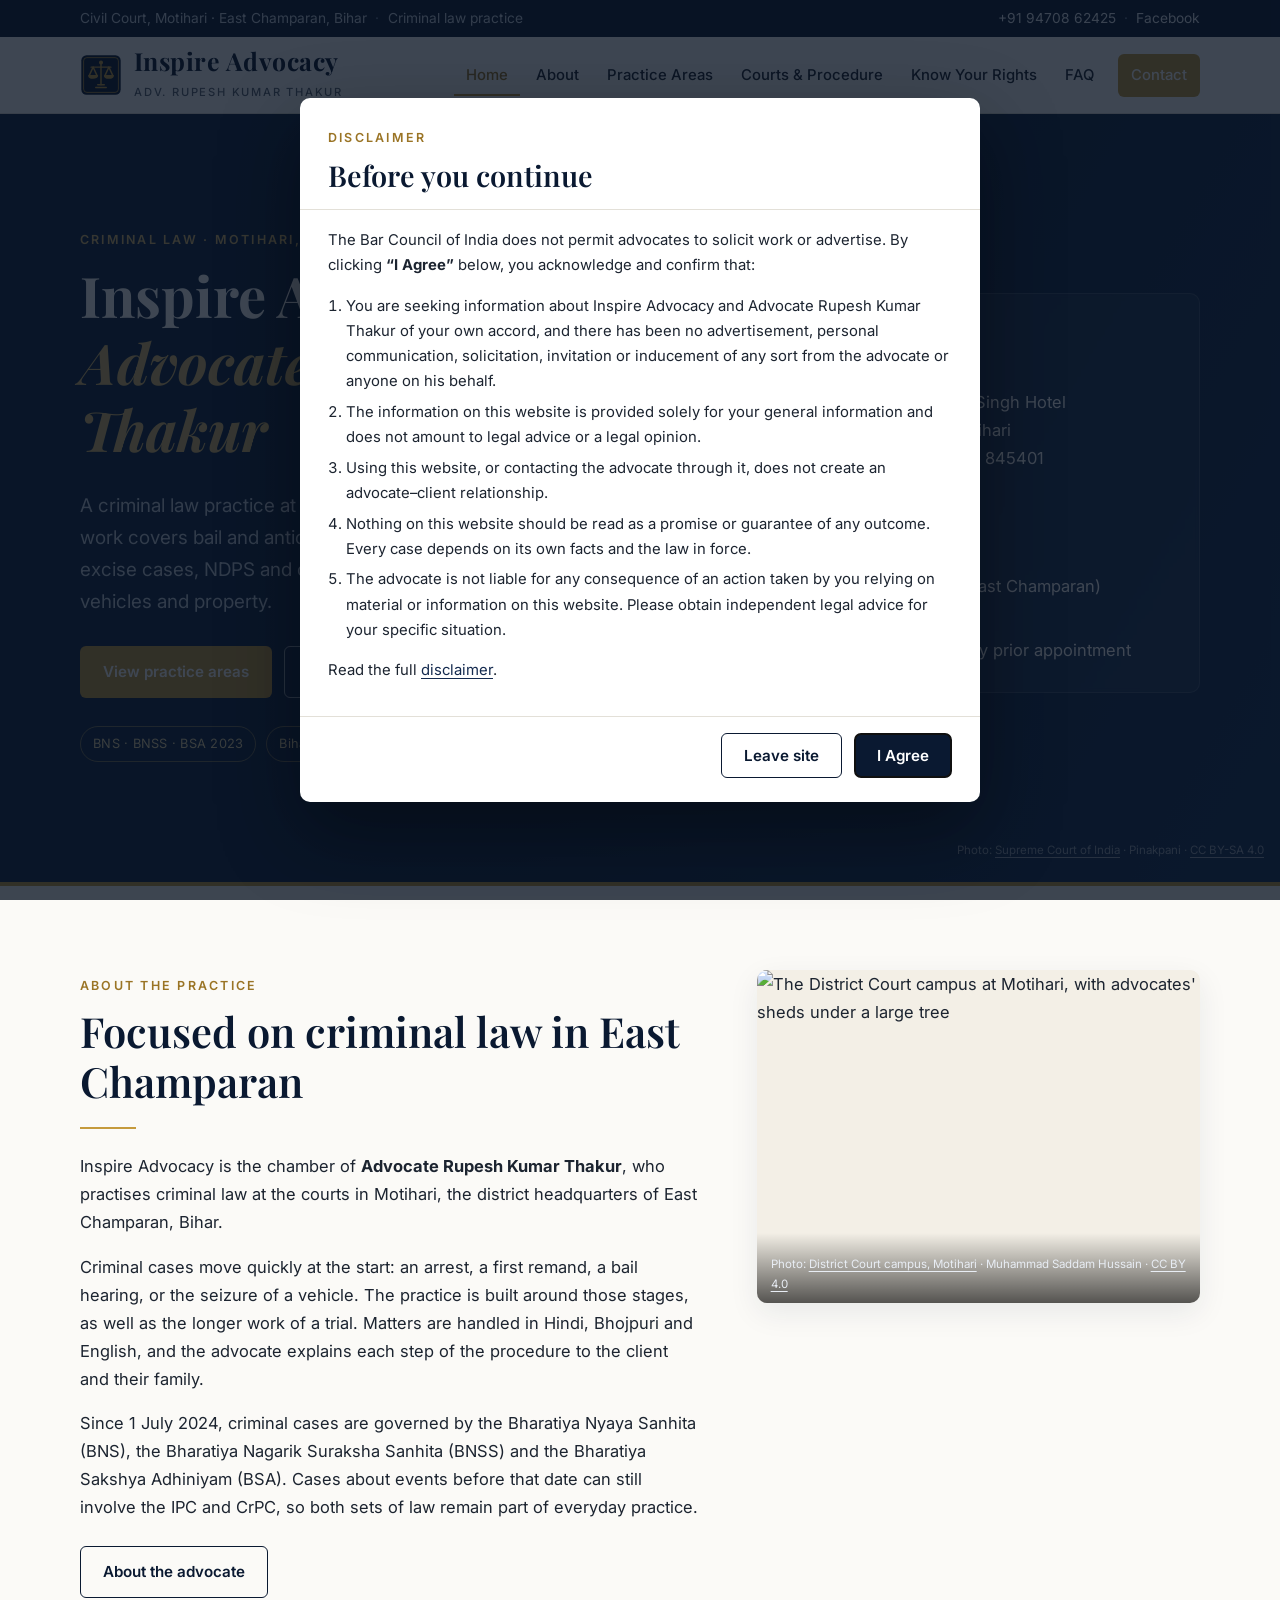
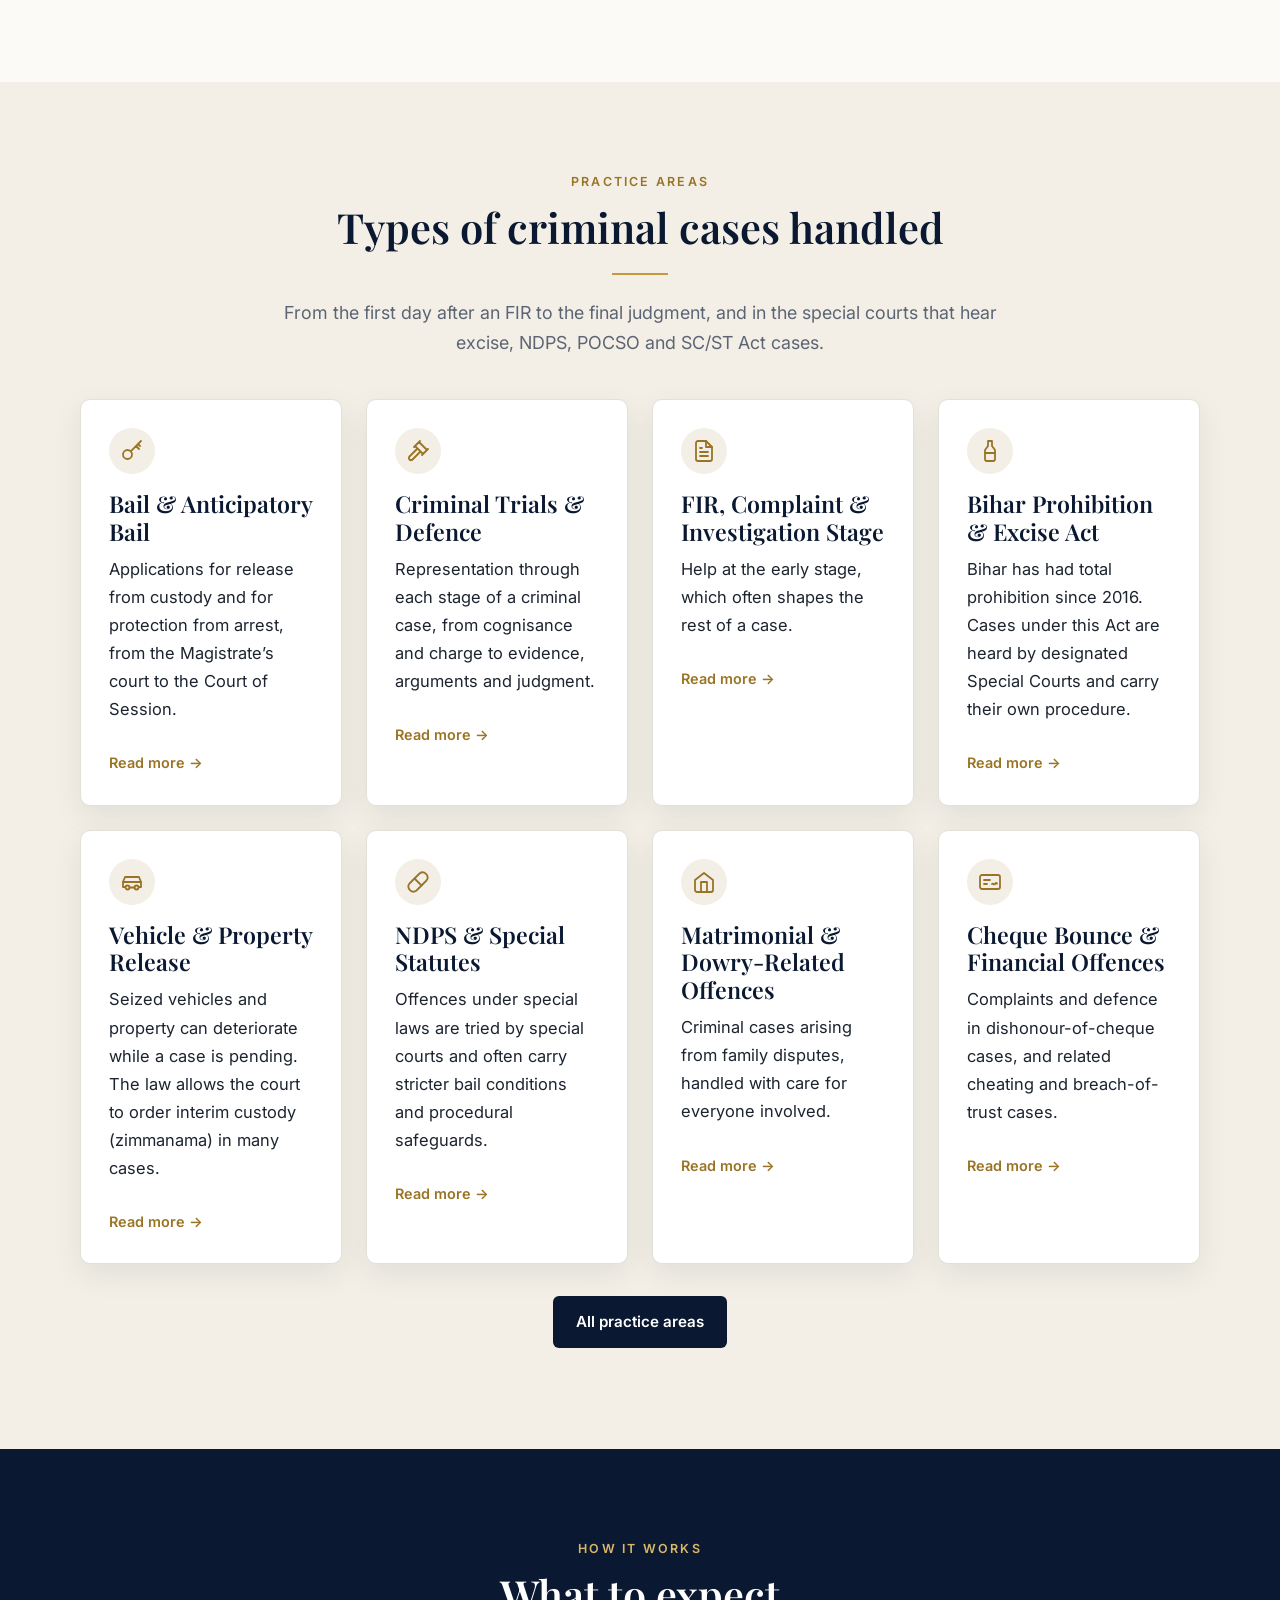
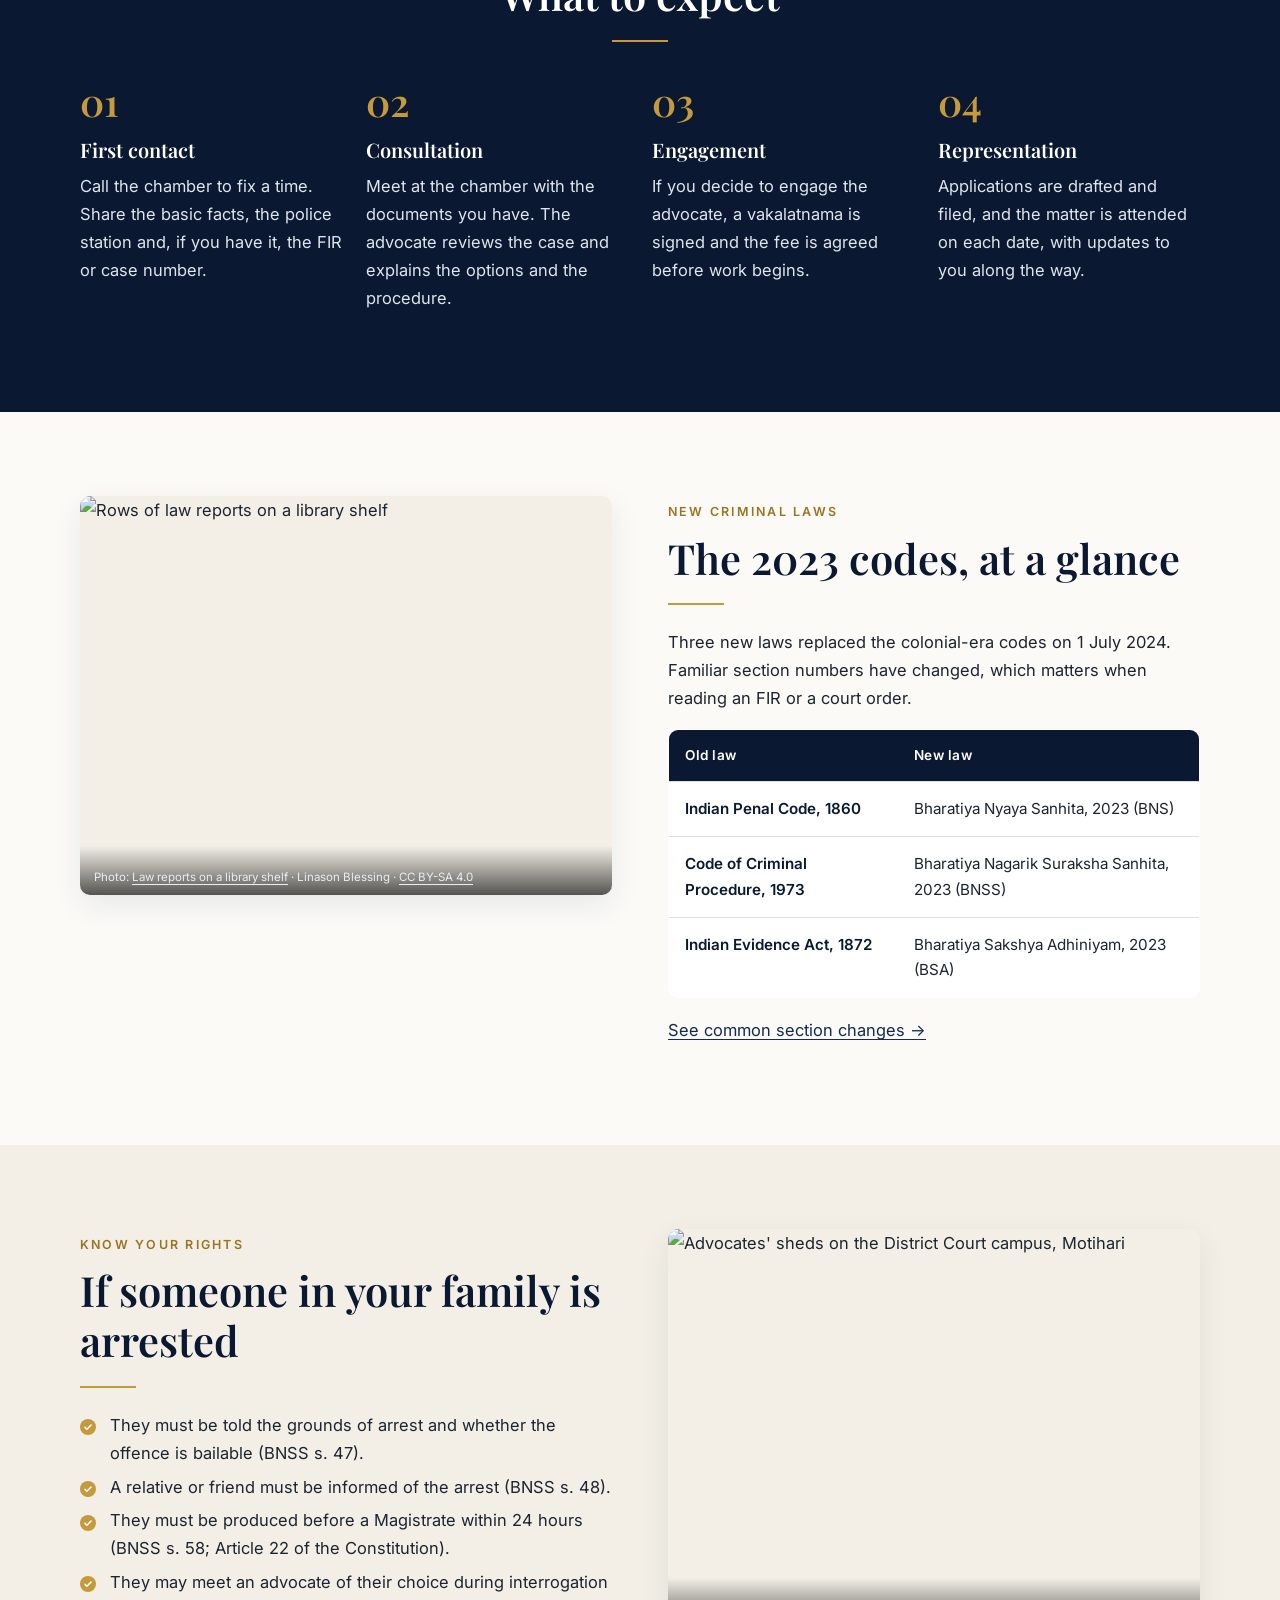
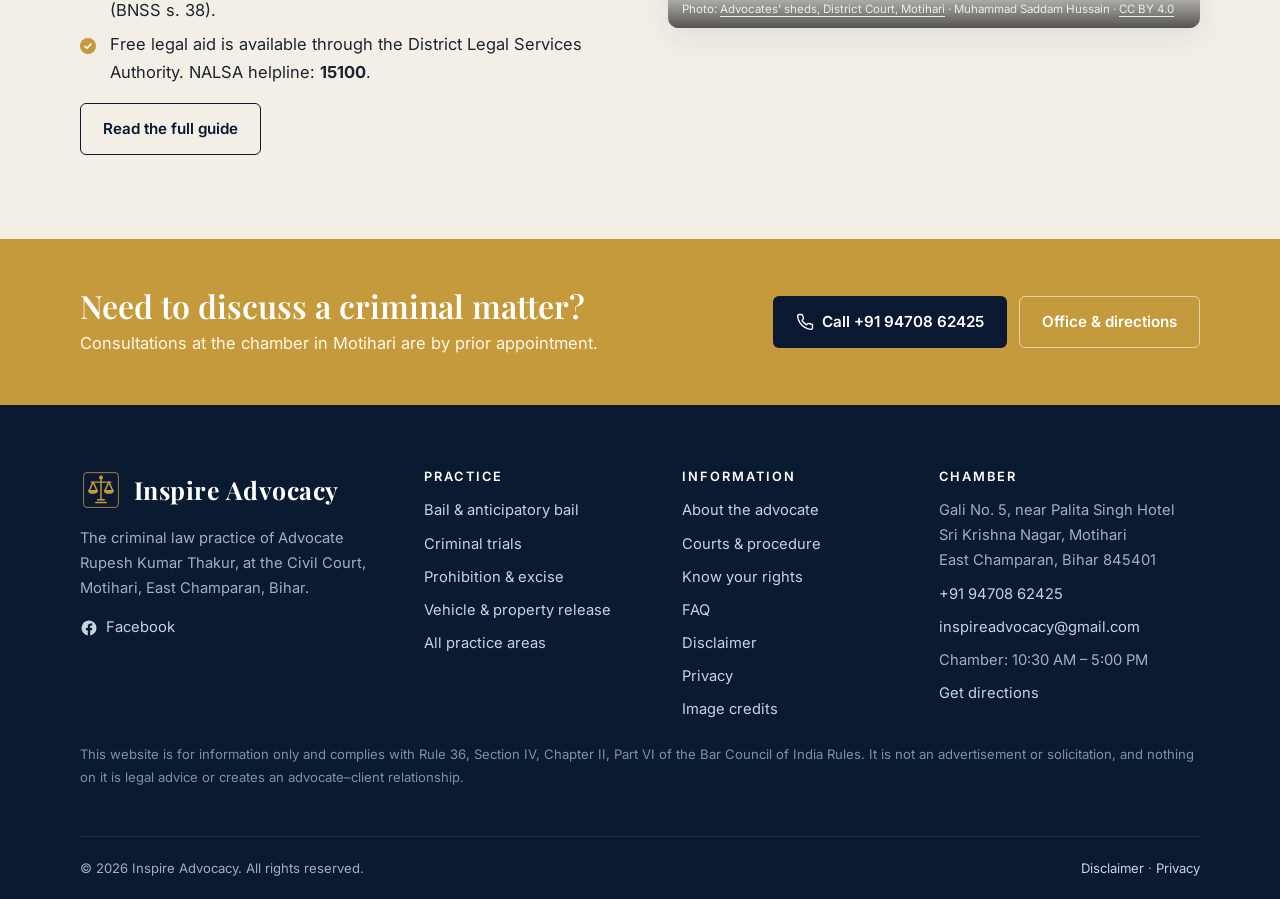
==== commit 3674b94d: "Add advocate's enrolment, education, bar association, email and chamber hours Co-Authored-By: Claude" ====
--- a/index.html
+++ b/index.html
@@ -19,7 +19,7 @@
 <link rel="apple-touch-icon" href="/assets/img/apple-touch-icon.png">
 <link rel="preconnect" href="https://fonts.googleapis.com"><link rel="preconnect" href="https://fonts.gstatic.com" crossorigin><link href="https://fonts.googleapis.com/css2?family=Inter:wght@400;500;600;700&amp;family=Noto+Sans+Devanagari:wght@500;600&amp;family=Playfair+Display:ital,wght@0,600;0,700;1,600&amp;display=swap" rel="stylesheet">
 <link rel="stylesheet" href="/assets/css/style.css">
-<script type="application/ld+json">{"@context": "https://schema.org", "@type": "LegalService", "name": "Inspire Advocacy", "alternateName": "Advocate Rupesh Kumar Thakur", "description": "Criminal law practice of Advocate Rupesh Kumar Thakur at the Civil Court, Motihari, East Champaran, Bihar.", "url": "https://www.inspireadvocacy.com/", "telephone": "+919470862425", "image": "https://www.inspireadvocacy.com/assets/img/og-image.png", "logo": "https://www.inspireadvocacy.com/assets/img/logo-mark.svg", "address": {"@type": "PostalAddress", "streetAddress": "Gali Number 5, near Palita Singh Hotel, Sri Krishna Nagar", "addressLocality": "Motihari", "addressRegion": "Bihar", "postalCode": "845401", "addressCountry": "IN"}, "areaServed": {"@type": "AdministrativeArea", "name": "East Champaran, Bihar"}, "founder": {"@type": "Person", "name": "Rupesh Kumar Thakur", "jobTitle": "Advocate"}, "sameAs": ["https://www.facebook.com/rupesh.thakur2"], "knowsAbout": ["Criminal law", "Bail", "Anticipatory bail", "Criminal trials", "Bihar Prohibition and Excise Act", "NDPS Act", "Vehicle release"]}</script>
+<script type="application/ld+json">{"@context": "https://schema.org", "@type": "LegalService", "name": "Inspire Advocacy", "alternateName": "Advocate Rupesh Kumar Thakur", "description": "Criminal law practice of Advocate Rupesh Kumar Thakur at the Civil Court, Motihari, East Champaran, Bihar.", "url": "https://www.inspireadvocacy.com/", "telephone": "+919470862425", "email": "inspireadvocacy@gmail.com", "image": "https://www.inspireadvocacy.com/assets/img/og-image.png", "logo": "https://www.inspireadvocacy.com/assets/img/logo-mark.svg", "address": {"@type": "PostalAddress", "streetAddress": "Gali Number 5, near Palita Singh Hotel, Sri Krishna Nagar", "addressLocality": "Motihari", "addressRegion": "Bihar", "postalCode": "845401", "addressCountry": "IN"}, "areaServed": {"@type": "AdministrativeArea", "name": "East Champaran, Bihar"}, "founder": {"@type": "Person", "name": "Rupesh Kumar Thakur", "jobTitle": "Advocate"}, "sameAs": ["https://www.facebook.com/rupesh.thakur2"], "knowsAbout": ["Criminal law", "Bail", "Anticipatory bail", "Criminal trials", "Bihar Prohibition and Excise Act", "NDPS Act", "Vehicle release"]}</script>
 </head>
 <body style="--hero-img:url(&quot;https://commons.wikimedia.org/wiki/Special:FilePath/Supreme_Court_of_India_front_view_05.jpg?width=1920&quot;)">
 <a class="skip" href="#main">Skip to content</a>
@@ -53,7 +53,7 @@
       <div><dt>Address</dt><dd>Gali No. 5, near Palita Singh Hotel<br>Sri Krishna Nagar, Motihari<br>East Champaran, Bihar 845401</dd></div>
       <div><dt>Phone</dt><dd><a href="tel:+919470862425">+91 94708 62425</a></dd></div>
       <div><dt>Court</dt><dd>Civil Court, Motihari (East Champaran)</dd></div>
-      <div><dt>Consultations</dt><dd>By prior appointment</dd></div>
+      <div><dt>Chamber hours</dt><dd>10:30 AM – 5:00 PM, by prior appointment</dd></div>
     </dl>
   </aside>
 </div>
@@ -156,6 +156,8 @@
     <div><h4>Chamber</h4><ul>
       <li>Gali No. 5, near Palita Singh Hotel<br>Sri Krishna Nagar, Motihari<br>East Champaran, Bihar 845401</li>
       <li><a href="tel:+919470862425">+91 94708 62425</a></li>
+      <li><a href="mailto:inspireadvocacy@gmail.com">inspireadvocacy@gmail.com</a></li>
+      <li>Chamber: 10:30 AM – 5:00 PM</li>
       <li><a href="https://www.google.com/maps/search/?api=1&query=Advocate+Rupesh+Kumar+Thakur+Sri+Krishna+Nagar+Motihari" rel="noopener" target="_blank">Get directions</a></li>
     </ul></div>
   </div>
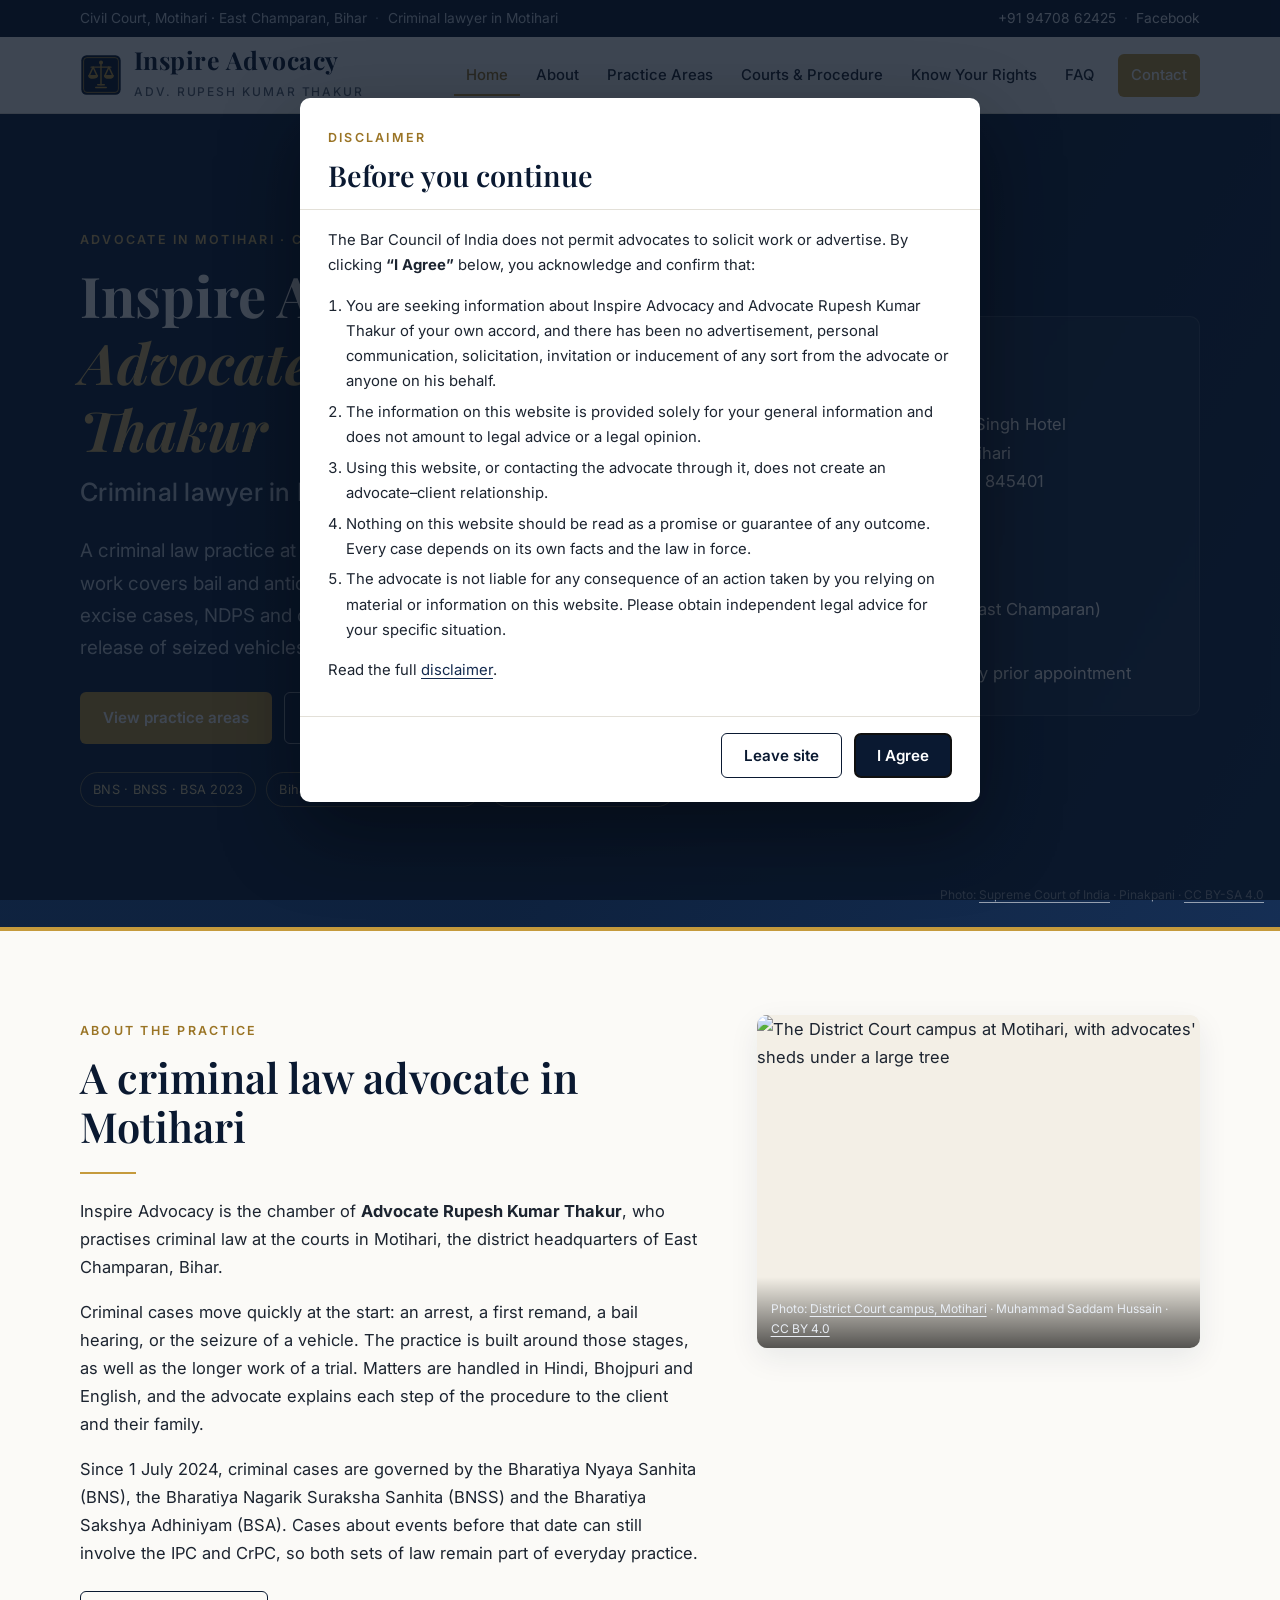
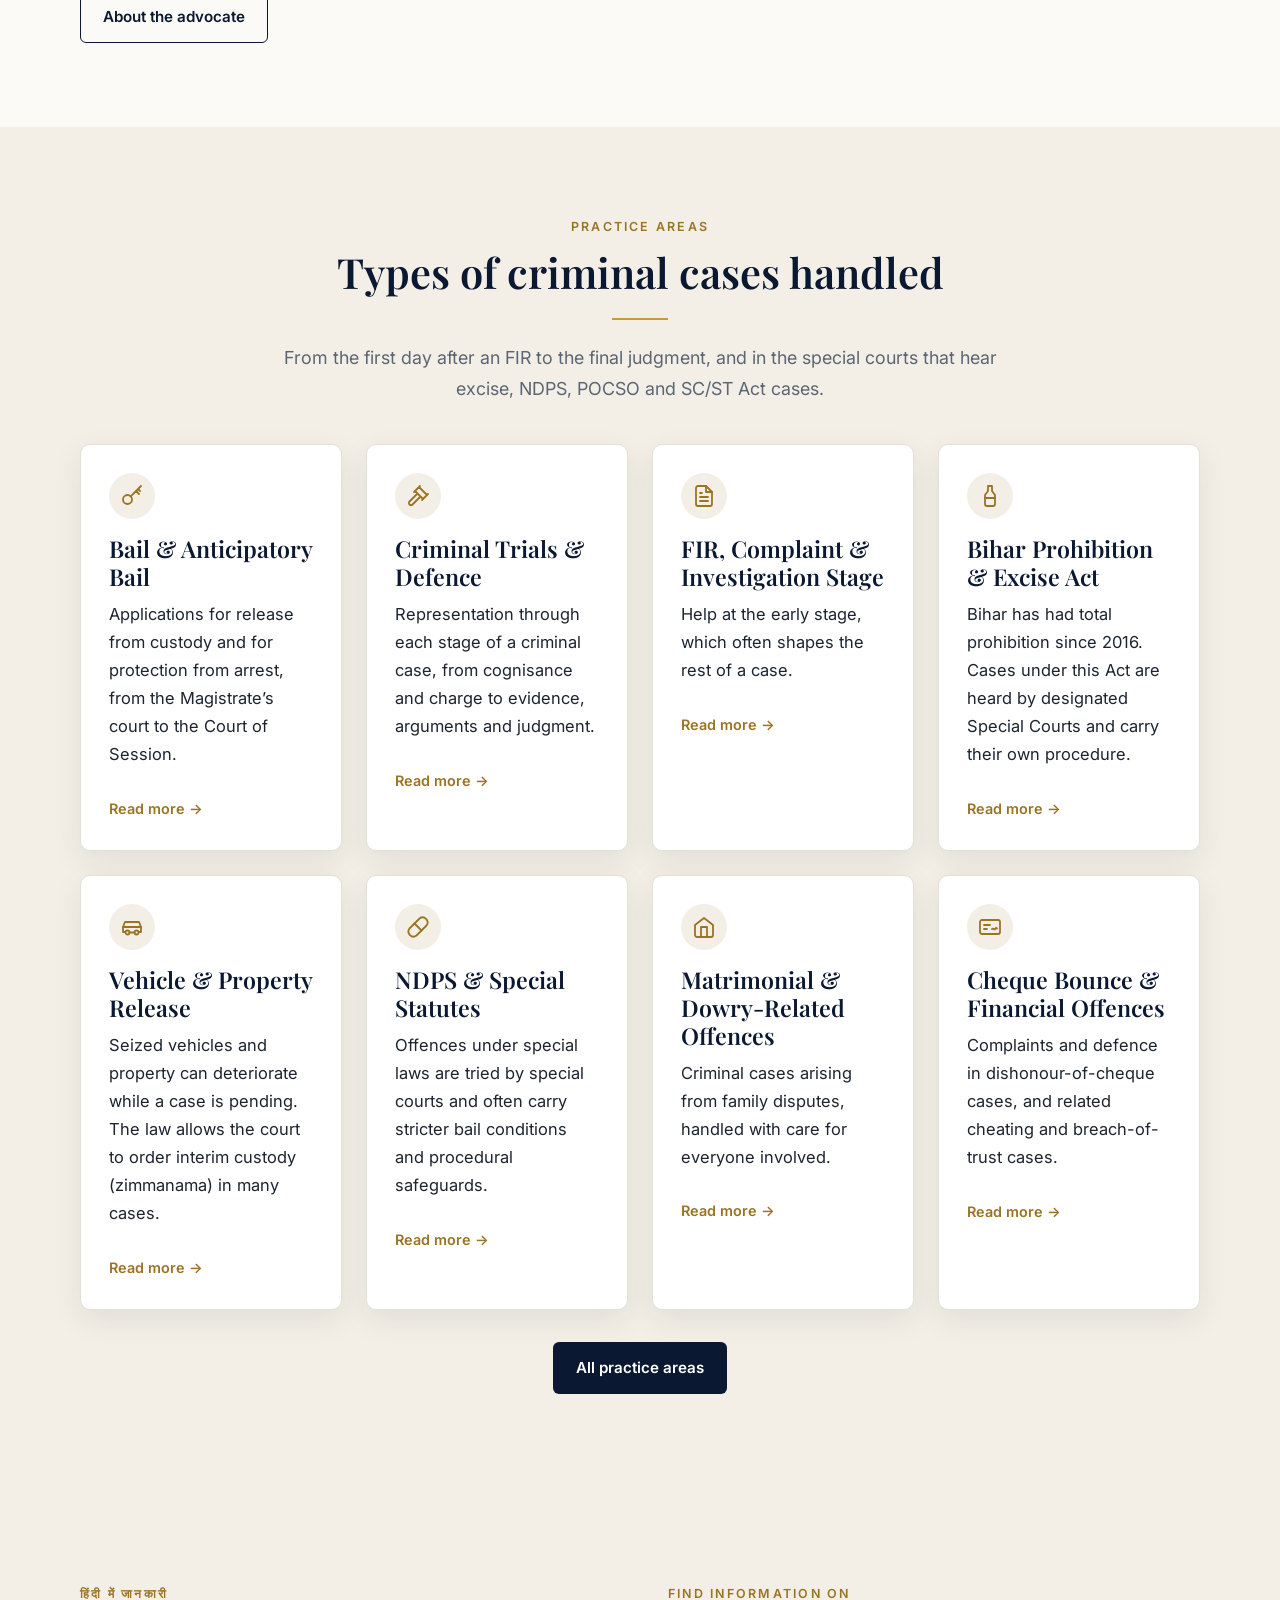
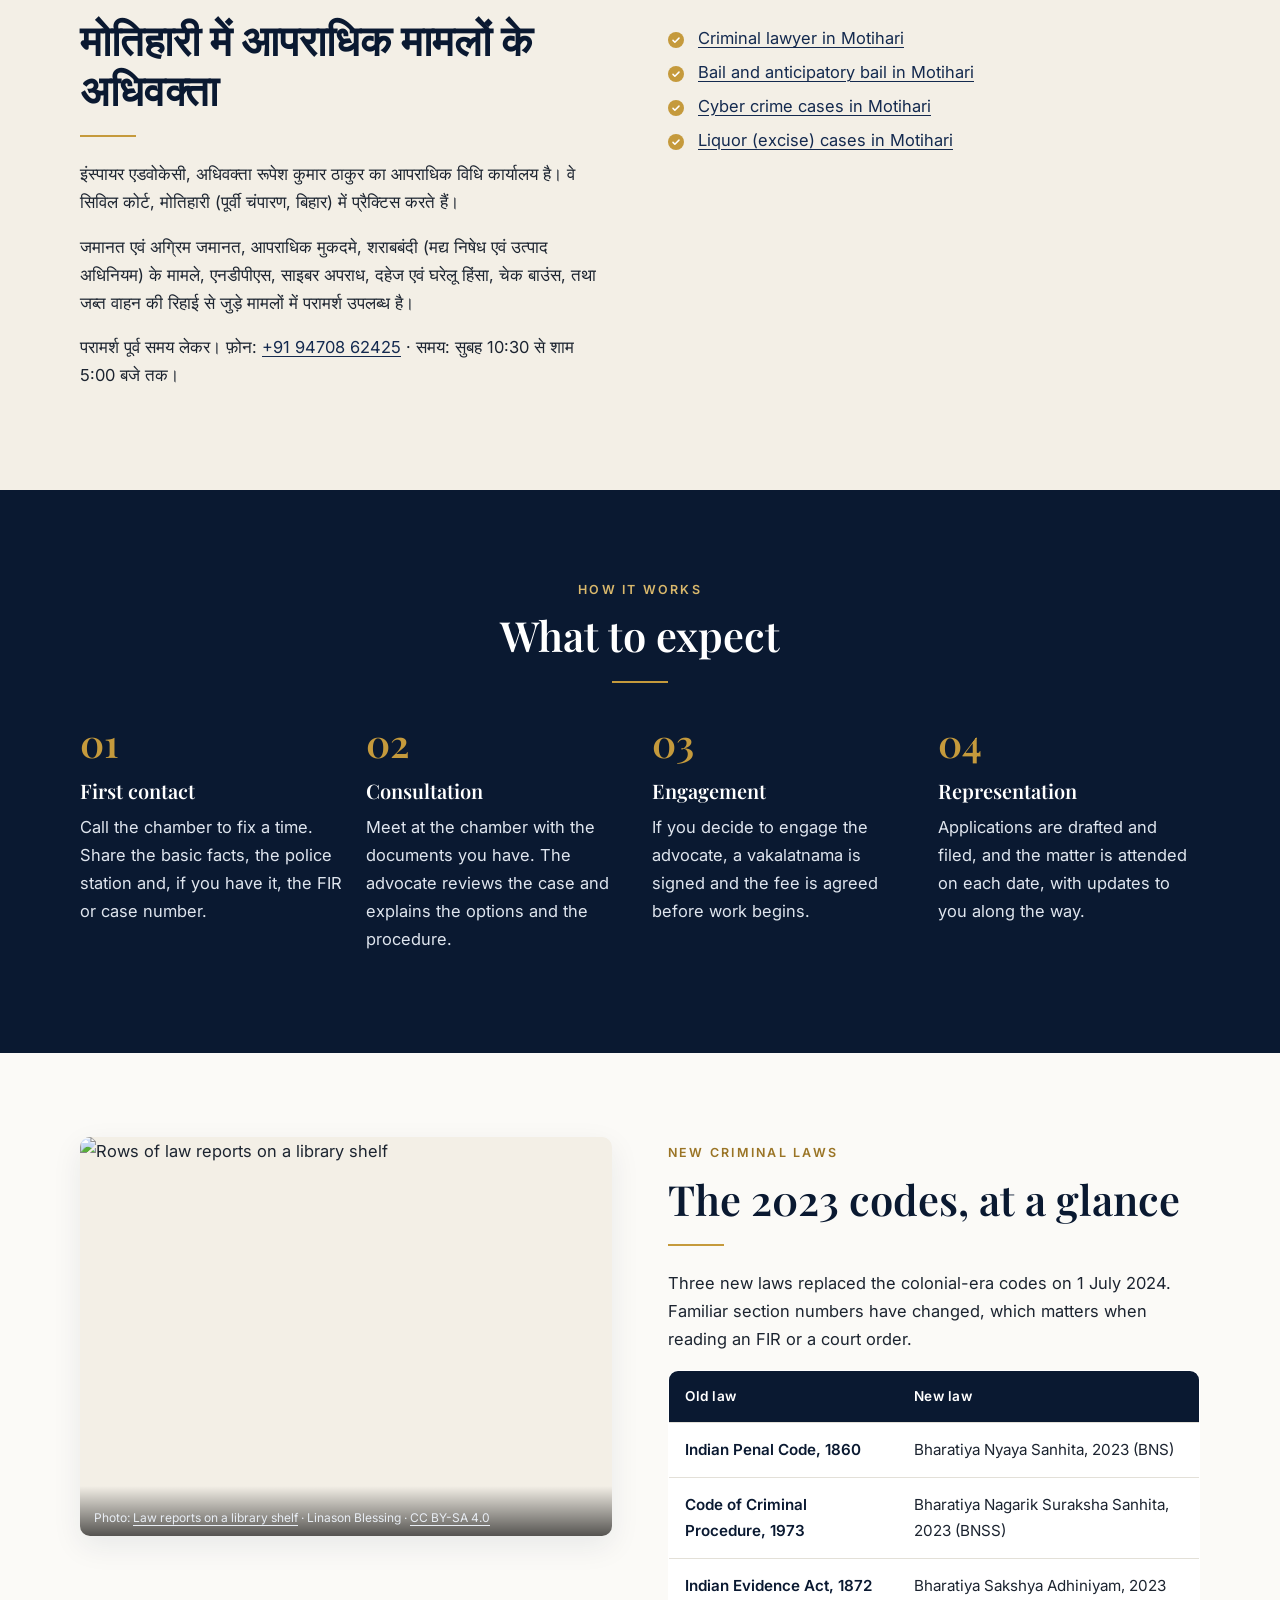
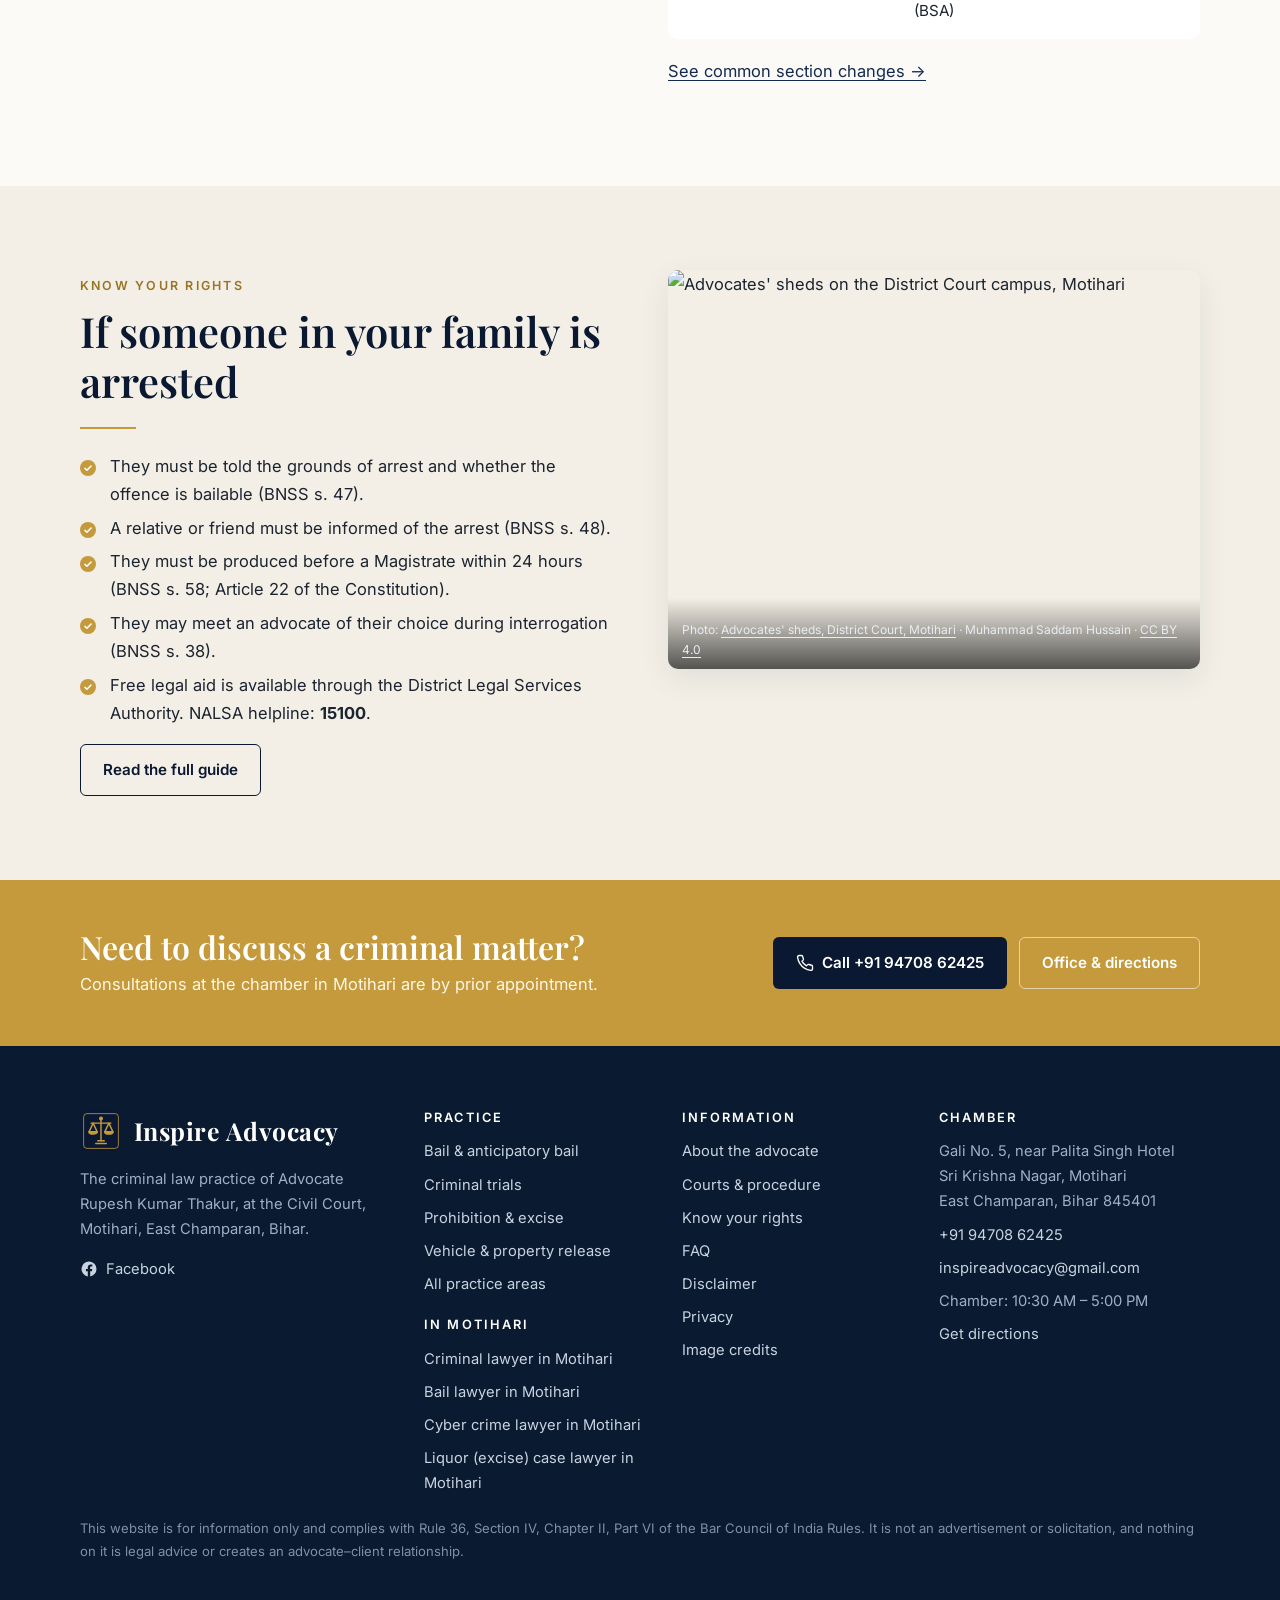
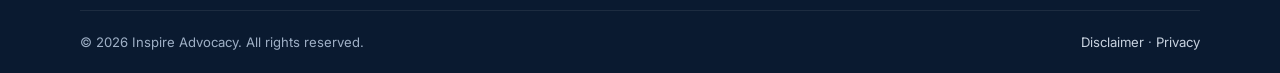
==== commit afea7145: "Improve local SEO and mobile layout - Motihari-focused titles, descriptions and headings - Landing p" ====
--- a/index.html
+++ b/index.html
@@ -3,14 +3,14 @@
 <head>
 <meta charset="utf-8">
 <meta name="viewport" content="width=device-width, initial-scale=1">
-<title>Inspire Advocacy | Adv. Rupesh Kumar Thakur, Criminal Lawyer, Motihari</title>
-<meta name="description" content="Inspire Advocacy is the criminal law practice of Advocate Rupesh Kumar Thakur at the Civil Court, Motihari, East Champaran, Bihar: bail, trials, excise, NDPS and vehicle release.">
+<title>Criminal Lawyer in Motihari | Advocate Rupesh Kumar Thakur | Inspire Advocacy</title>
+<meta name="description" content="Advocate in Motihari, East Champaran: Inspire Advocacy is the criminal law practice of Adv. Rupesh Kumar Thakur at Civil Court Motihari. Bail, anticipatory bail, criminal trials, cyber crime, liquor (excise) and NDPS cases.">
 <link rel="canonical" href="https://www.inspireadvocacy.com/">
 <meta name="theme-color" content="#0a1931">
 <meta property="og:type" content="website">
 <meta property="og:site_name" content="Inspire Advocacy">
-<meta property="og:title" content="Inspire Advocacy | Adv. Rupesh Kumar Thakur, Criminal Lawyer, Motihari">
-<meta property="og:description" content="Inspire Advocacy is the criminal law practice of Advocate Rupesh Kumar Thakur at the Civil Court, Motihari, East Champaran, Bihar: bail, trials, excise, NDPS and vehicle release.">
+<meta property="og:title" content="Criminal Lawyer in Motihari | Advocate Rupesh Kumar Thakur | Inspire Advocacy">
+<meta property="og:description" content="Advocate in Motihari, East Champaran: Inspire Advocacy is the criminal law practice of Adv. Rupesh Kumar Thakur at Civil Court Motihari. Bail, anticipatory bail, criminal trials, cyber crime, liquor (excise) and NDPS cases.">
 <meta property="og:url" content="https://www.inspireadvocacy.com/">
 <meta property="og:image" content="https://www.inspireadvocacy.com/assets/img/og-image.png">
 <meta property="og:locale" content="en_IN">
@@ -19,12 +19,12 @@
 <link rel="apple-touch-icon" href="/assets/img/apple-touch-icon.png">
 <link rel="preconnect" href="https://fonts.googleapis.com"><link rel="preconnect" href="https://fonts.gstatic.com" crossorigin><link href="https://fonts.googleapis.com/css2?family=Inter:wght@400;500;600;700&amp;family=Noto+Sans+Devanagari:wght@500;600&amp;family=Playfair+Display:ital,wght@0,600;0,700;1,600&amp;display=swap" rel="stylesheet">
 <link rel="stylesheet" href="/assets/css/style.css">
-<script type="application/ld+json">{"@context": "https://schema.org", "@type": "LegalService", "name": "Inspire Advocacy", "alternateName": "Advocate Rupesh Kumar Thakur", "description": "Criminal law practice of Advocate Rupesh Kumar Thakur at the Civil Court, Motihari, East Champaran, Bihar.", "url": "https://www.inspireadvocacy.com/", "telephone": "+919470862425", "email": "inspireadvocacy@gmail.com", "image": "https://www.inspireadvocacy.com/assets/img/og-image.png", "logo": "https://www.inspireadvocacy.com/assets/img/logo-mark.svg", "address": {"@type": "PostalAddress", "streetAddress": "Gali Number 5, near Palita Singh Hotel, Sri Krishna Nagar", "addressLocality": "Motihari", "addressRegion": "Bihar", "postalCode": "845401", "addressCountry": "IN"}, "areaServed": {"@type": "AdministrativeArea", "name": "East Champaran, Bihar"}, "founder": {"@type": "Person", "name": "Rupesh Kumar Thakur", "jobTitle": "Advocate"}, "sameAs": ["https://www.facebook.com/rupesh.thakur2"], "knowsAbout": ["Criminal law", "Bail", "Anticipatory bail", "Criminal trials", "Bihar Prohibition and Excise Act", "NDPS Act", "Vehicle release"]}</script>
+<script type="application/ld+json">{"@context": "https://schema.org", "@type": "LegalService", "name": "Inspire Advocacy", "alternateName": "Advocate Rupesh Kumar Thakur", "description": "Inspire Advocacy is the criminal law practice of Advocate Rupesh Kumar Thakur, an advocate in Motihari practising at the Civil Court, Motihari, East Champaran, Bihar.", "url": "https://www.inspireadvocacy.com/", "telephone": "+919470862425", "email": "inspireadvocacy@gmail.com", "image": ["https://www.inspireadvocacy.com/assets/img/og-image.png", "https://www.inspireadvocacy.com/assets/img/advocate.jpg"], "logo": "https://www.inspireadvocacy.com/assets/img/logo-mark.svg", "address": {"@type": "PostalAddress", "streetAddress": "Gali Number 5, near Palita Singh Hotel, Sri Krishna Nagar", "addressLocality": "Motihari", "addressRegion": "Bihar", "postalCode": "845401", "addressCountry": "IN"}, "areaServed": [{"@type": "City", "name": "Motihari"}, {"@type": "AdministrativeArea", "name": "East Champaran district, Bihar"}], "founder": {"@type": "Person", "@id": "https://www.inspireadvocacy.com/about#person", "name": "Rupesh Kumar Thakur", "jobTitle": "Advocate"}, "sameAs": ["https://www.facebook.com/rupesh.thakur2"], "knowsAbout": ["Criminal law", "Bail", "Anticipatory bail", "Criminal trials", "Cyber crime", "Bihar Prohibition and Excise Act", "NDPS Act", "Vehicle release", "Dowry and matrimonial offences", "Cheque bounce (NI Act section 138)"], "@id": "https://www.inspireadvocacy.com/#legalservice", "hasMap": "https://www.google.com/maps/search/?api=1&query=Advocate+Rupesh+Kumar+Thakur+Sri+Krishna+Nagar+Motihari", "knowsLanguage": ["hi", "bho", "en"], "hasOfferCatalog": {"@type": "OfferCatalog", "name": "Criminal law practice areas", "itemListElement": [{"@type": "Offer", "itemOffered": {"@type": "Service", "name": "Bail and anticipatory bail", "url": "https://www.inspireadvocacy.com/bail-lawyer-motihari"}}, {"@type": "Offer", "itemOffered": {"@type": "Service", "name": "Criminal trial defence", "url": "https://www.inspireadvocacy.com/criminal-lawyer-motihari"}}, {"@type": "Offer", "itemOffered": {"@type": "Service", "name": "Cyber crime cases", "url": "https://www.inspireadvocacy.com/cyber-crime-lawyer-motihari"}}, {"@type": "Offer", "itemOffered": {"@type": "Service", "name": "Bihar liquor (excise) cases", "url": "https://www.inspireadvocacy.com/excise-liquor-case-lawyer-motihari"}}, {"@type": "Offer", "itemOffered": {"@type": "Service", "name": "NDPS and special statutes", "url": "https://www.inspireadvocacy.com/practice-areas#ndps"}}, {"@type": "Offer", "itemOffered": {"@type": "Service", "name": "Vehicle and property release", "url": "https://www.inspireadvocacy.com/practice-areas#release"}}]}}</script>
 </head>
 <body style="--hero-img:url(&quot;https://commons.wikimedia.org/wiki/Special:FilePath/Supreme_Court_of_India_front_view_05.jpg?width=1920&quot;)">
 <a class="skip" href="#main">Skip to content</a>
 <div class="topbar"><div class="container">
-  <div><span>Civil Court, Motihari · East Champaran, Bihar</span><span class="hide-sm">Criminal law practice</span></div>
+  <div><span>Civil Court, Motihari · East Champaran, Bihar</span><span class="hide-sm">Criminal lawyer in Motihari</span></div>
   <div><span><a href="tel:+919470862425">+91 94708 62425</a></span><span class="hide-sm"><a href="https://www.facebook.com/rupesh.thakur2" rel="noopener" target="_blank">Facebook</a></span></div>
 </div></div>
 <header class="site-header"><div class="container">
@@ -38,9 +38,9 @@
 <main id="main">
 <section class="hero"><div class="container hero-grid">
   <div>
-    <span class="eyebrow" style="color:#d9b86c">Criminal Law · Motihari, Bihar</span>
-    <h1>Inspire Advocacy<br><em>Advocate Rupesh Kumar Thakur</em></h1>
-    <p class="lead">A criminal law practice at the Civil Court, Motihari, East Champaran. The work covers bail and anticipatory bail, criminal trials, prohibition and excise cases, NDPS and other special statutes, and the release of seized vehicles and property.</p>
+    <span class="eyebrow" style="color:#d9b86c">Advocate in Motihari · Criminal Law</span>
+    <h1>Inspire Advocacy<br><em>Advocate Rupesh Kumar Thakur</em><span style="display:block;font-size:.45em;color:#c3cddb;font-family:var(--sans);font-weight:500;margin-top:.6em;letter-spacing:.01em">Criminal lawyer in Motihari, East Champaran</span></h1>
+    <p class="lead">A criminal law practice at Civil Court Motihari, East Champaran, Bihar. The work covers bail and anticipatory bail, criminal trials, prohibition and excise cases, NDPS and other special statutes, cyber crime, and the release of seized vehicles and property.</p>
     <div class="btn-row" style="margin-top:28px">
       <a class="btn btn-gold" href="/practice-areas">View practice areas</a>
       <a class="btn btn-light" href="/contact">Chamber &amp; contact</a>
@@ -63,7 +63,7 @@
 <section class="section"><div class="container split wide-left">
   <div>
     <span class="eyebrow">About the practice</span>
-    <h2>Focused on criminal law in East Champaran</h2>
+    <h2>A criminal law advocate in Motihari</h2>
     <hr class="rule">
     <p>Inspire Advocacy is the chamber of <b>Advocate Rupesh Kumar Thakur</b>, who practises criminal law at the courts in Motihari, the district headquarters of East Champaran, Bihar.</p>
     <p>Criminal cases move quickly at the start: an arrest, a first remand, a bail hearing, or the seizure of a vehicle. The practice is built around those stages, as well as the longer work of a trial. Matters are handled in Hindi, Bhojpuri and English, and the advocate explains each step of the procedure to the client and their family.</p>
@@ -77,6 +77,26 @@
   <div class="center"><span class="eyebrow">Practice areas</span><h2>Types of criminal cases handled</h2><hr class="rule"><p class="lead">From the first day after an FIR to the final judgment, and in the special courts that hear excise, NDPS, POCSO and SC/ST Act cases.</p></div>
   <div class="grid grid-4" style="margin-top:40px"><a class="card" href="/practice-areas#bail"><div class="icon"><svg viewBox="0 0 24 24" fill="none" stroke="currentColor" stroke-width="1.8" stroke-linecap="round" stroke-linejoin="round"><circle cx="7.5" cy="15.5" r="4.5"/><path d="M10.7 12.3L21 2M16 7l3 3M18 5l2 2"/></svg></div><h3>Bail &amp; Anticipatory Bail</h3><p>Applications for release from custody and for protection from arrest, from the Magistrate&rsquo;s court to the Court of Session.</p><span class="more">Read more &rarr;</span></a><a class="card" href="/practice-areas#trial"><div class="icon"><svg viewBox="0 0 24 24" fill="none" stroke="currentColor" stroke-width="1.8" stroke-linecap="round" stroke-linejoin="round"><path d="M14 13l-7.5 7.5a2.1 2.1 0 0 1-3-3L11 10"/><path d="M16 16l6-6M8 8l6-6M9 7l8 8M21 11l-8-8"/></svg></div><h3>Criminal Trials &amp; Defence</h3><p>Representation through each stage of a criminal case, from cognisance and charge to evidence, arguments and judgment.</p><span class="more">Read more &rarr;</span></a><a class="card" href="/practice-areas#fir"><div class="icon"><svg viewBox="0 0 24 24" fill="none" stroke="currentColor" stroke-width="1.8" stroke-linecap="round" stroke-linejoin="round"><path d="M14 2H6a2 2 0 0 0-2 2v16a2 2 0 0 0 2 2h12a2 2 0 0 0 2-2V8z"/><path d="M14 2v6h6M8 13h8M8 17h8M8 9h2"/></svg></div><h3>FIR, Complaint &amp; Investigation Stage</h3><p>Help at the early stage, which often shapes the rest of a case.</p><span class="more">Read more &rarr;</span></a><a class="card" href="/practice-areas#excise"><div class="icon"><svg viewBox="0 0 24 24" fill="none" stroke="currentColor" stroke-width="1.8" stroke-linecap="round" stroke-linejoin="round"><path d="M10 2h4M10 2v5l-3 4v9a2 2 0 0 0 2 2h6a2 2 0 0 0 2-2v-9l-3-4V2"/><path d="M7 14h10"/></svg></div><h3>Bihar Prohibition &amp; Excise Act</h3><p>Bihar has had total prohibition since 2016. Cases under this Act are heard by designated Special Courts and carry their own procedure.</p><span class="more">Read more &rarr;</span></a><a class="card" href="/practice-areas#release"><div class="icon"><svg viewBox="0 0 24 24" fill="none" stroke="currentColor" stroke-width="1.8" stroke-linecap="round" stroke-linejoin="round"><path d="M5 17H3v-5l2-5h14l2 5v5h-2"/><circle cx="7.5" cy="17.5" r="2"/><circle cx="16.5" cy="17.5" r="2"/><path d="M9.5 17.5h5M3 12h18"/></svg></div><h3>Vehicle &amp; Property Release</h3><p>Seized vehicles and property can deteriorate while a case is pending. The law allows the court to order interim custody (zimmanama) in many cases.</p><span class="more">Read more &rarr;</span></a><a class="card" href="/practice-areas#ndps"><div class="icon"><svg viewBox="0 0 24 24" fill="none" stroke="currentColor" stroke-width="1.8" stroke-linecap="round" stroke-linejoin="round"><path d="M10.5 20.5a5 5 0 0 1-7-7l10-10a5 5 0 0 1 7 7z"/><path d="M8.5 8.5l7 7"/></svg></div><h3>NDPS &amp; Special Statutes</h3><p>Offences under special laws are tried by special courts and often carry stricter bail conditions and procedural safeguards.</p><span class="more">Read more &rarr;</span></a><a class="card" href="/practice-areas#family"><div class="icon"><svg viewBox="0 0 24 24" fill="none" stroke="currentColor" stroke-width="1.8" stroke-linecap="round" stroke-linejoin="round"><path d="M3 10l9-7 9 7v10a2 2 0 0 1-2 2H5a2 2 0 0 1-2-2z"/><path d="M9 22V12h6v10"/></svg></div><h3>Matrimonial &amp; Dowry-Related Offences</h3><p>Criminal cases arising from family disputes, handled with care for everyone involved.</p><span class="more">Read more &rarr;</span></a><a class="card" href="/practice-areas#cheque"><div class="icon"><svg viewBox="0 0 24 24" fill="none" stroke="currentColor" stroke-width="1.8" stroke-linecap="round" stroke-linejoin="round"><rect x="2" y="5" width="20" height="14" rx="2"/><path d="M6 10h6M6 14h3M14 14c1-1.5 2 1.5 3 0s1.5-1 2-.5"/></svg></div><h3>Cheque Bounce &amp; Financial Offences</h3><p>Complaints and defence in dishonour-of-cheque cases, and related cheating and breach-of-trust cases.</p><span class="more">Read more &rarr;</span></a></div>
   <p class="center" style="margin-top:32px"><a class="btn btn-navy" href="/practice-areas">All practice areas</a></p>
+</div></section>
+
+<section class="section alt" lang="hi"><div class="container split">
+  <div class="hindi">
+    <span class="eyebrow">हिंदी में जानकारी</span>
+    <h2 class="hindi" style="font-family:'Noto Sans Devanagari',var(--serif)">मोतिहारी में आपराधिक मामलों के अधिवक्ता</h2>
+    <hr class="rule">
+    <p>इंस्पायर एडवोकेसी, अधिवक्ता रूपेश कुमार ठाकुर का आपराधिक विधि कार्यालय है। वे सिविल कोर्ट, मोतिहारी (पूर्वी चंपारण, बिहार) में प्रैक्टिस करते हैं।</p>
+    <p>जमानत एवं अग्रिम जमानत, आपराधिक मुकदमे, शराबबंदी (मद्य निषेध एवं उत्पाद अधिनियम) के मामले, एनडीपीएस, साइबर अपराध, दहेज एवं घरेलू हिंसा, चेक बाउंस, तथा जब्त वाहन की रिहाई से जुड़े मामलों में परामर्श उपलब्ध है।</p>
+    <p>परामर्श पूर्व समय लेकर। फ़ोन: <a href="tel:+919470862425">+91 94708 62425</a> · समय: सुबह 10:30 से शाम 5:00 बजे तक।</p>
+  </div>
+  <div>
+    <span class="eyebrow">Find information on</span>
+    <ul class="checklist" style="margin-top:.6em">
+      <li><a href="/criminal-lawyer-motihari">Criminal lawyer in Motihari</a></li>
+      <li><a href="/bail-lawyer-motihari">Bail and anticipatory bail in Motihari</a></li>
+      <li><a href="/cyber-crime-lawyer-motihari">Cyber crime cases in Motihari</a></li>
+      <li><a href="/excise-liquor-case-lawyer-motihari">Liquor (excise) cases in Motihari</a></li>
+    </ul>
+  </div>
 </div></section>
 
 <section class="section dark"><div class="container">
@@ -143,7 +163,8 @@
       <li><a href="/practice-areas#excise">Prohibition &amp; excise</a></li>
       <li><a href="/practice-areas#release">Vehicle &amp; property release</a></li>
       <li><a href="/practice-areas">All practice areas</a></li>
-    </ul></div>
+    </ul>
+    <h4 style="margin-top:1.6em">In Motihari</h4><ul><li><a href="/criminal-lawyer-motihari">Criminal lawyer in Motihari</a></li><li><a href="/bail-lawyer-motihari">Bail lawyer in Motihari</a></li><li><a href="/cyber-crime-lawyer-motihari">Cyber crime lawyer in Motihari</a></li><li><a href="/excise-liquor-case-lawyer-motihari">Liquor (excise) case lawyer in Motihari</a></li></ul></div>
     <div><h4>Information</h4><ul>
       <li><a href="/about">About the advocate</a></li>
       <li><a href="/courts">Courts &amp; procedure</a></li>
--- a/assets/css/style.css
+++ b/assets/css/style.css
@@ -333,3 +333,27 @@
 .hindi { font-family: "Noto Sans Devanagari", var(--sans); }
 @media (max-width: 900px) { .stat-strip { grid-template-columns: 1fr 1fr; } .stat-strip div:nth-child(3) { border-left: 0; } .stat-strip div:nth-child(n+3) { border-top: 1px solid rgba(255,255,255,.12); } }
 @media (max-width: 640px) { .code-table th, .code-table td { padding: 10px; font-size: .88rem; } }
+
+/* Mobile comfort: larger tap targets and minimum text size */
+.brand-sub { font-size: .75rem; }
+.photo figcaption, .photo-credit { font-size: .75rem; }
+@media (max-width: 1024px) {
+  .topbar a { display: inline-block; padding: 8px 0; }
+  .topbar .container { padding-top: 2px; padding-bottom: 2px; align-items: center; }
+  .site-footer li { margin-bottom: .2em; }
+  .site-footer li a { display: inline-block; padding: 6px 0; }
+}
+@media (max-width: 380px) {
+  .brand-mark { width: 36px; height: 36px; }
+  .brand-name { font-size: 1.2rem; }
+  .brand-sub { letter-spacing: .1em; }
+  .hero h1 { font-size: 2rem; }
+  .btn-row .btn { width: 100%; }
+}
+@media (max-width: 640px) {
+  .topbar .container > div:first-child { display: none; }
+  .topbar .container { justify-content: center; }
+}
+@media (max-width: 380px) {
+  .brand-sub { font-size: .64rem; letter-spacing: .06em; white-space: nowrap; }
+}
